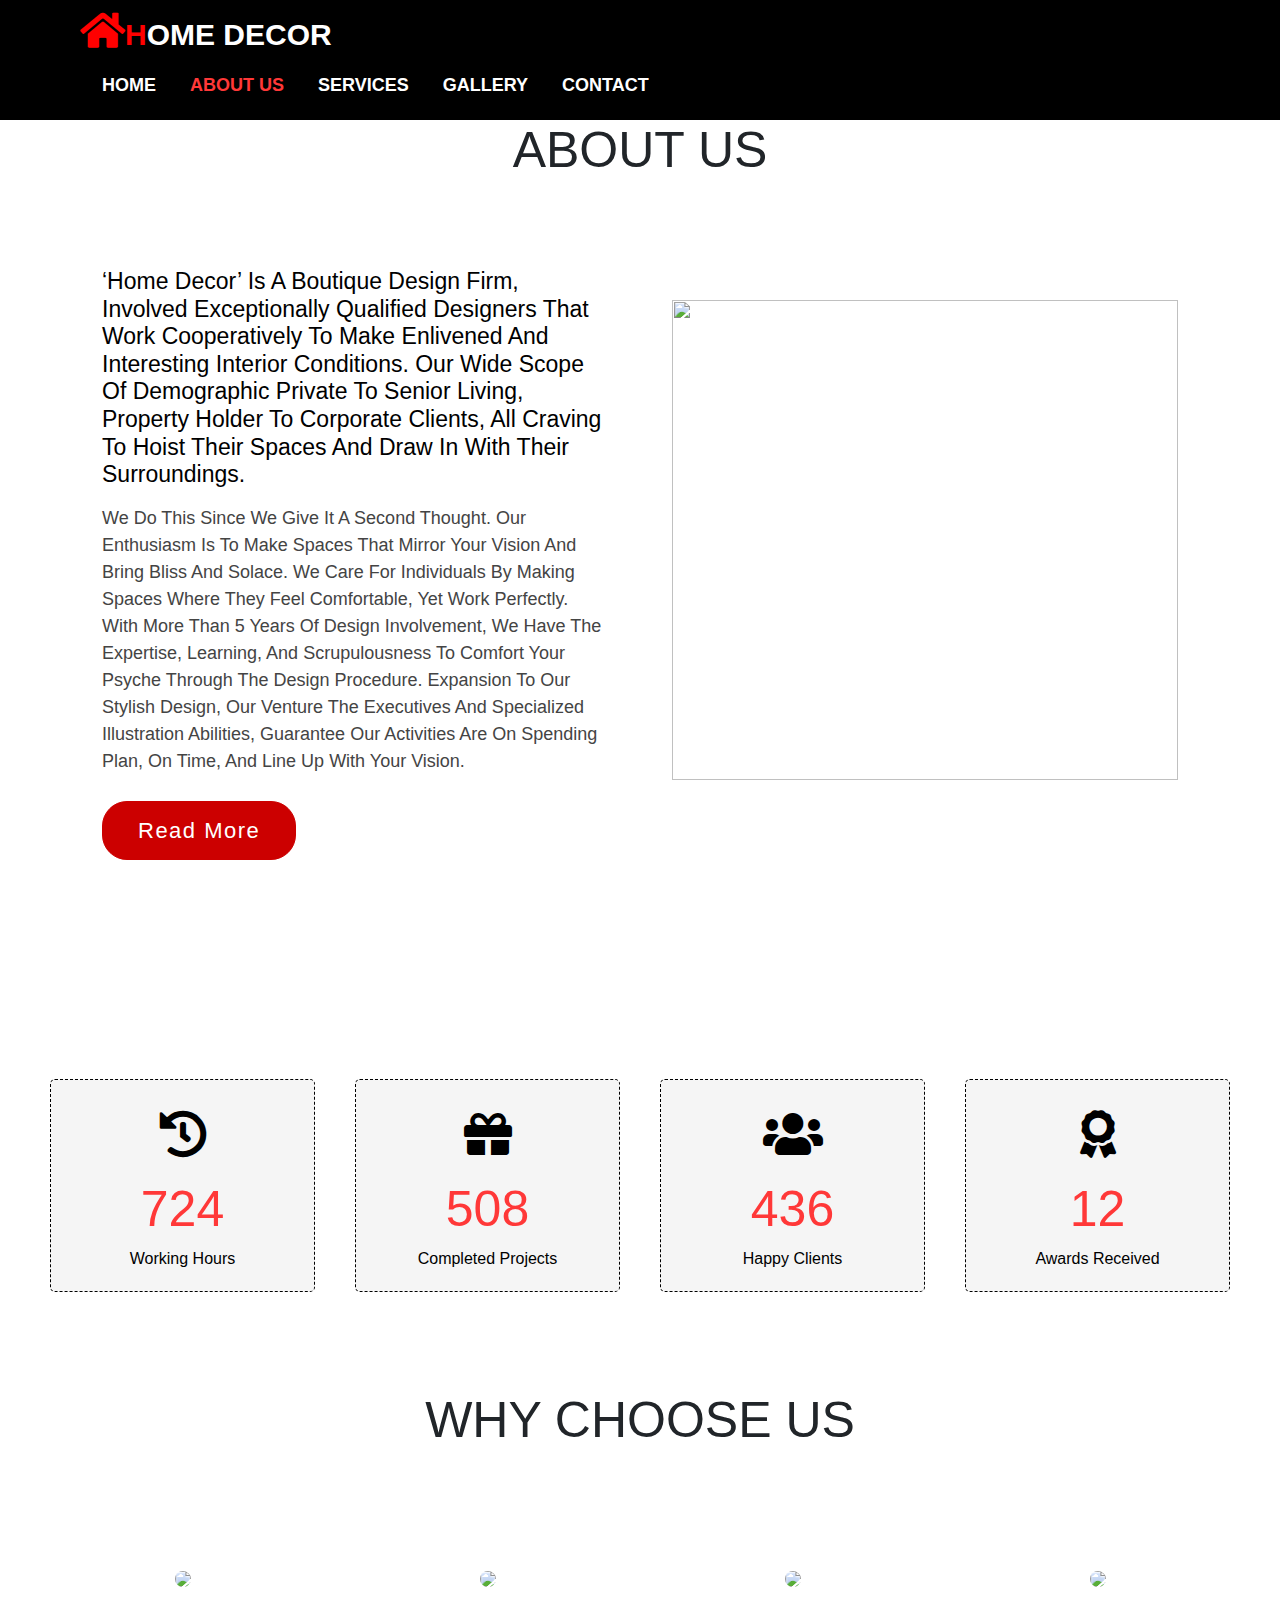
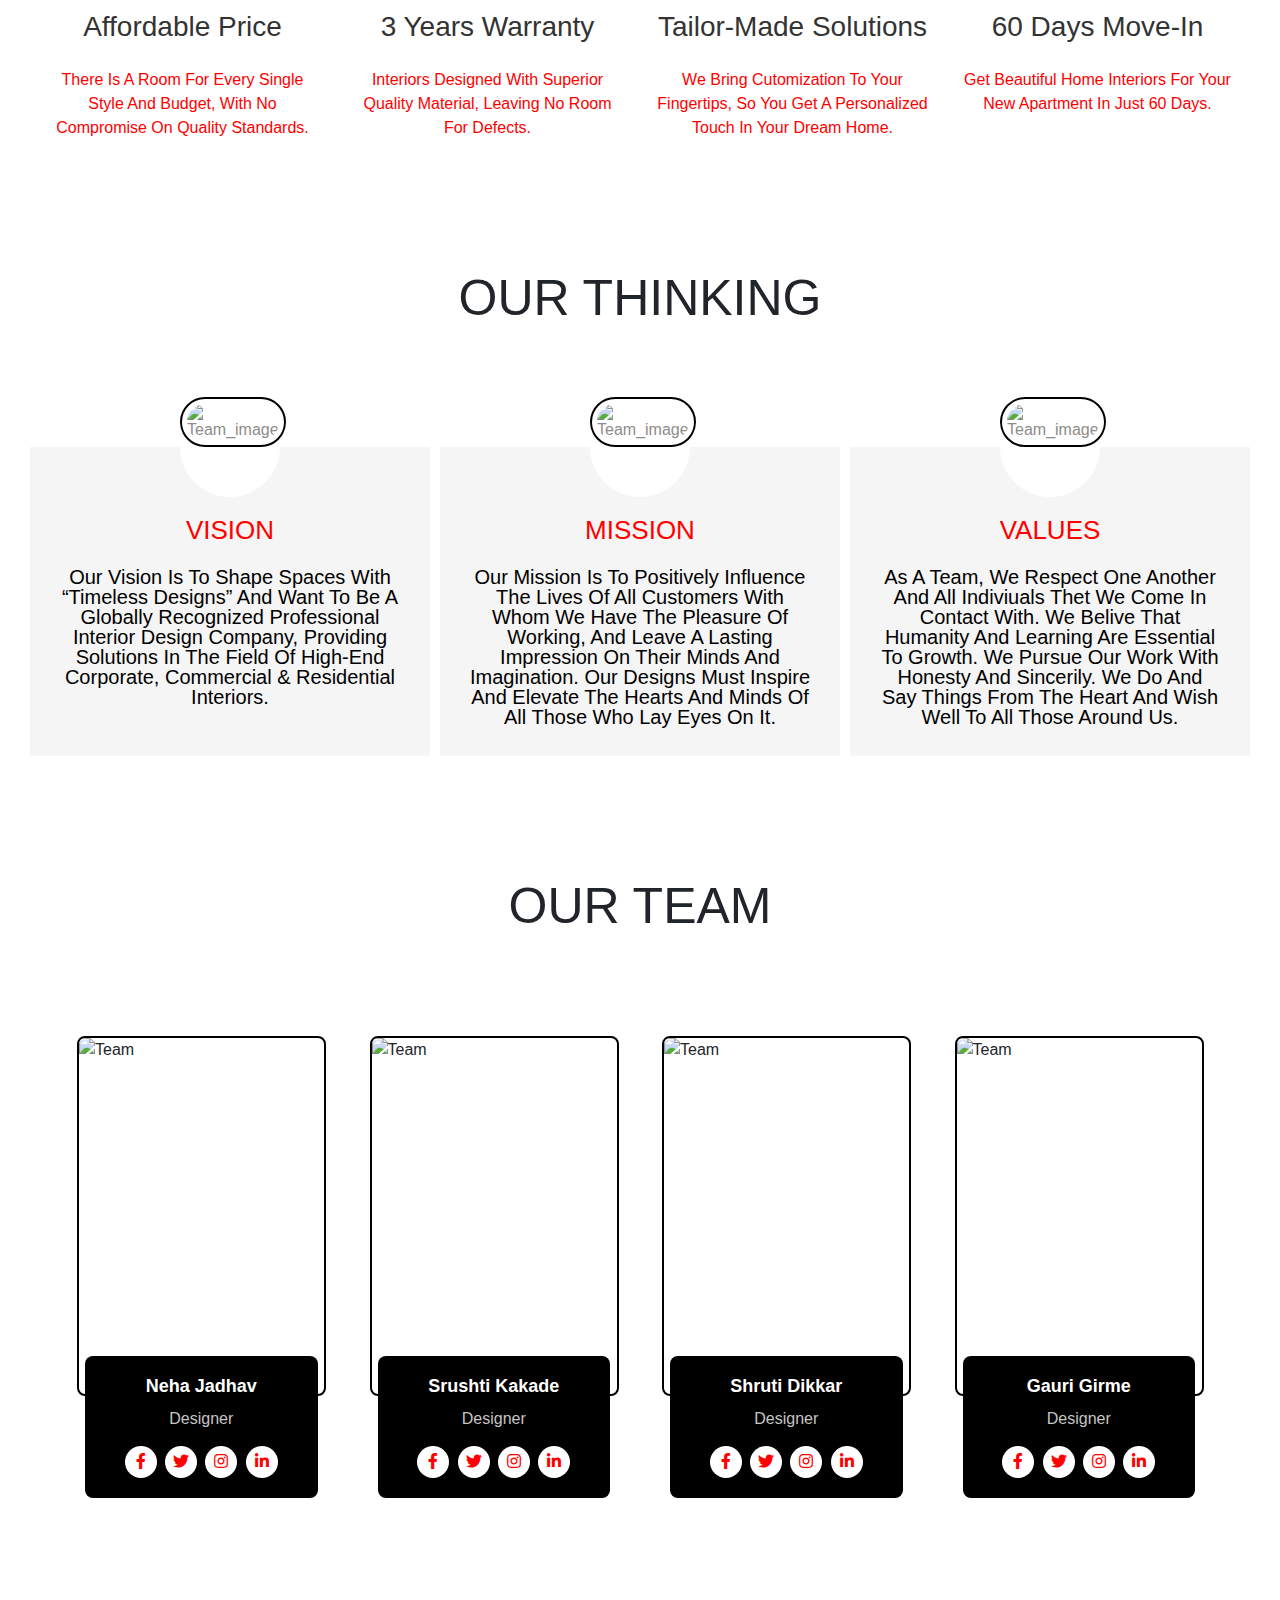
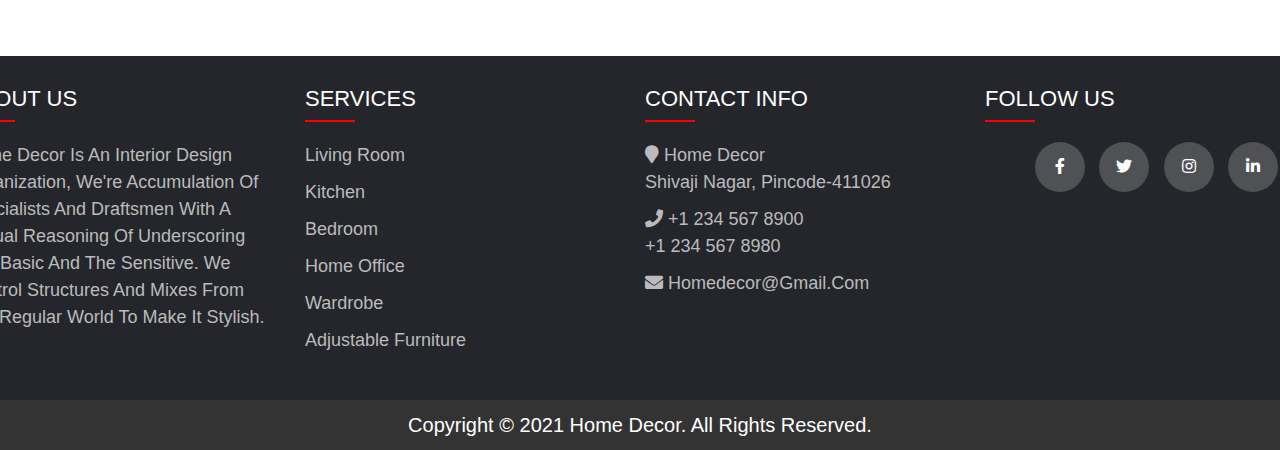
==== aboutus.html @ 8ca040f3 "changes made" ====
<!DOCTYPE html>
<html>
<head>
  <title>About Us  </title>
  <meta name="viewport" content="width=device-width, initial-scale=1">
  <link rel="stylesheet" href="https://cdnjs.cloudflare.com/ajax/libs/font-awesome/5.15.3/css/all.min.css"/>
    <link rel="stylesheet" href="https://cdnjs.cloudflare.com/ajax/libs/font-awesome/4.7.0/css/font-awesome.min.css">
  <link rel="stylesheet" href="https://cdnjs.cloudflare.com/ajax/libs/twitter-bootstrap/4.5.3/css/bootstrap.min.css">
  <link rel="stylesheet" href="https://cdnjs.cloudflare.com/ajax/libs/font-awesome/5.15.3/css/all.min.css"/>
  <script src="https://cdnjs.cloudflare.com/ajax/libs/jquery/3.5.1/jquery.min.js"></script>
  <script src="https://cdnjs.cloudflare.com/ajax/libs/waypoints/4.0.1/jquery.waypoints.min.js"></script>
  <script src="https://cdnjs.cloudflare.com/ajax/libs/Counter-Up/1.0.0/jquery.counterup.min.js"></script> 
   <link rel="stylesheet" type="text/css" href="CSS/aboutus.css">
</head>
<body>
<nav>
<div id="topnav" class="navbar">
  <h2 class="logo"><span style="color: red"><i class="fa fa-home" aria-hidden="true"></i>H</span>OME DECOR
  </h2>
  <div class="navbar-right menu">
    <a href="index.html">
      Home
    </a>
    <a href="aboutus.html"  class="active">
      About us
    </a>
    <a href="servicepage.html">
      Services
    </a>
    <a href="gallery.html">
      Gallery
    </a>
    <a href="contact.html">
      Contact
    </a>
  </div>
  <div class="navbar-right">
    <a href="javascript:void(0);" class="icon" onclick="showMenu()">
      <i class="fa fa-bars"></i>
    </a>
  </div>
</div>
</nav>
<section id="about" class="about container">

  <h1 class="heading1">ABOUT US</h1>
  
  <div class="row align-items-center">
  
    <div class="col-md-6 info">
      <h3>‘Home Decor’ is a boutique design firm, involved exceptionally qualified designers that work
         cooperatively to make enlivened and interesting interior conditions. Our wide scope of demographic
          private to senior living, property holder to corporate clients, all craving to hoist their spaces
           and draw in with their surroundings.</h3>
      <p>We do this since we give it a second thought. Our enthusiasm is to make spaces that
         mirror your vision and bring bliss and solace. We care for individuals by making spaces
          where they feel comfortable, yet work perfectly. With more than 5 years of design involvement,
           we have the expertise, learning, and scrupulousness to comfort your psyche through the design
            procedure. expansion to our stylish design, our venture the executives and specialized illustration
             abilities, guarantee our activities are on spending plan, on time, and line up with your vision.</p>
      <a href="" class="button">Read More</a>
  
    </div>
  
    <div class="col-md-6 image">
      <img src="images/aboutus.png" width="90%" alt="">
  </div>
  </div>
  </section>
  <div class="counter-up">
    <div class="content">
      <div class="box">
        <div class="icon"><i class="fas fa-history"></i></div>
        <div class="counter" data-count="724">724</div>
        <div class="text">Working Hours</div>
      </div>
      <div class="box">
        <div class="icon"><i class="fas fa-gift"></i></div>
        <div class="counter" data-count="508">508</div>
        <div class="text">Completed Projects</div>
      </div>
      <div class="box">
        <div class="icon"><i class="fas fa-users"></i></div>
        <div class="counter" data-count="436">436</div>
        <div class="text">Happy Clients</div>
      </div>
      <div class="box">
        <div class="icon"><i class="fas fa-award"></i></div>
        <div class="counter" data-count="12">12</div>
        <div class="text">Awards Received</div>
      </div>
    </div>
  </div>
  <section class="services" id="services">
    <h1 class="heading">WHY CHOOSE US</h1>
    <div class="box-container">

        <div class="box" data-aos="fade-up">
            
            <img src="images\payment.png">
            <h3>Affordable Price</h3>
            <p>There is a room for every single style and budget, with no compromise on quality standards.</p>
        </div>
        <div class="box" data-aos="fade-up">
           
            <img src="images\warranty.jpg">
            <h3>3 Years Warranty</h3>
            <p>Interiors designed with superior quality material, leaving no room for defects.</p>
        </div>
        <div class="box" data-aos="fade-up">
            
            <img src="images\quality.png">
            <h3>Tailor-Made Solutions</h3>
            <p>We bring cutomization to your fingertips, so you get a personalized touch in your dream home.</p>
        </div>
        <div class="box" data-aos="fade-up">
            
            <img src="images\movein.png">
            <h3>60 days Move-in</h3>
            <p>Get beautiful home interiors for your new apartment in just 60 days.</p>
        </div>
    </div>
    </section>
    <h1 class="heading">OUR THINKING</h1>
    <div class="wrapper">
      <div class="team">
        <div class="team_member">
          <div class="team_img">
            <img src="images/vision.jpg" alt="Team_image">
          </div>
          <h3>VISION</h3>
          <p>Our Vision is to shape spaces with “timeless designs” and want to 
            be a globally recognized professional interior design company, 
            providing solutions in the field of high-end corporate, commercial & 
            residential interiors.</p>
        </div>
        <div class="team_member">
          <div class="team_img">
            <img src="images/mission.jpg" alt="Team_image">
          </div>
          <h3>MISSION</h3>
          <p> Our mission is to positively influence the lives of all customers 
            with whom we have the pleasure of working, and leave a lasting
            impression on their minds and imagination. Our designs must 
            inspire and elevate the hearts and minds of all those who lay eyes on it.</p></div>
        <div class="team_member">
          <div class="team_img">
            <img src="images/values.jpg" alt="Team_image">
          </div>
          <h3>VALUES</h3>
          <p>As a team, we respect one another and all indiviuals thet we come in
            contact with. We belive that humanity and learning are essential to
            growth. We pursue our work with honesty and sincerily. We do and say things 
            from the heart and wish well to all those around us.</p>
        </div>
      </div>
    </div>	
    <section class="team-section">
      <h1 class="heading">OUR TEAM</h1>
      <div class="container">
            <div class="row">
              <div class="team-items">
                   <div class="item">
                       <img src="images/neha.jpeg" alt="team" />
                       <div class="inner">
                           <div class="info">
                                <h5>Neha Jadhav</h5>
                                <p>Designer</p>
                                <div class="social-links">
                                  <a href="#"><i class="fab fa-facebook-f"></i></a>
                                  <a href="#"><i class="fab fa-twitter"></i></a>
                                  <a href="#"><i class="fab fa-instagram"></i></a>
                                  <a href="#"><i class="fab fa-linkedin-in"></i></a>
                                </div>
                           </div>
                       </div>
                   </div>
                   <div class="item">
                       <img src="images/srushti3.jpeg" alt="team" />
                       <div class="inner">
                           <div class="info">
                                <h5>Srushti Kakade</h5>
                                <p>Designer</p>
                                <div class="social-links">
                                  <a href="#"><i class="fab fa-facebook-f"></i></a>
                                  <a href="#"><i class="fab fa-twitter"></i></a>
                                  <a href="#"><i class="fab fa-instagram"></i></a>
                                  <a href="#"><i class="fab fa-linkedin-in"></i></a>
                                </div>
                           </div>
                       </div>
                   </div>
                   <div class="item">
                       <img src="images/shruti.jpeg" alt="team" />
                       <div class="inner">
                           <div class="info">
                                <h5>Shruti Dikkar</h5>
                                <p>Designer</p>
                                <div class="social-links">
                                  <a href="#"><i class="fab fa-facebook-f"></i></a>
                                  <a href="#"><i class="fab fa-twitter"></i></a>
                                  <a href="#"><i class="fab fa-instagram"></i></a>
                                  <a href="#"><i class="fab fa-linkedin-in"></i></a>
                                </div>
                           </div>
                       </div>
                   </div>
                   <div class="item">
                       <img src="images/gauri.jpeg" alt="team" />
                       <div class="inner">
                           <div class="info">
                                <h5>Gauri Girme</h5>
                                <p>Designer</p>
                                <div class="social-links">
                                  <a href="#"><i class="fab fa-facebook-f"></i></a>
                                  <a href="#"><i class="fab fa-twitter"></i></a>
                                  <a href="#"><i class="fab fa-instagram"></i></a>
                                  <a href="#"><i class="fab fa-linkedin-in"></i></a>
                                </div>
                           </div>
                       </div>
                   </div>
              </div>
          </div>
      </div>
   </section>
 
    <footer class="footer">
    	<div class="container">
    		<div class="row">
    			<div class="footer-col">
    				<h4>ABOUT US</h4>
    				<ul>
    					<li><div class="tt">Home Decor is an interior design organization, we're accumulation of specialists and draftsmen with a mutual reasoning of underscoring the basic and the sensitive. We control structures and mixes from our regular world to make it stylish.</div></li>
    				</ul>
    			</div>
    			<div class="footer-col">
    				<h4 class="foot">SERVICES</h4>
    				<ul>
    					<li><a href="#">Living Room</a></li>
    					<li><a href="#">Kitchen</a></li>
    					<li><a href="#">Bedroom</a></li>
    					<li><a href="#">Home Office</a></li>
    					<li><a href="#">Wardrobe</a></li>
    					<li><a href="#">Adjustable Furniture</a></li>
    				</ul>
    			</div>
    			<div class="footer-col">
    				<h4 class="foot">CONTACT INFO</h4>
    				<ul>
    					<li><a href="#"><i class="fa fa-map-marker" aria-hidden="true"></i>  Home Decor<br>Shivaji Nagar, Pincode-411026</a></li>
    					<li><a href="#"><i class="fa fa-phone" aria-hidden="true"></i>  +1 234 567 8900<br>+1 234 567 8980</a></li>
    					<li><a href="#"><i class="fa fa-envelope" aria-hidden="true"></i>  homedecor@gmail.com</a></li>
    				</ul> 
    			</div>
    			<div class="footer-col">
    				<h4 class="foot">FOLLOW US</h4>
    				<div class="social-links">
    					<a href="#"><i class="fab fa-facebook-f"></i></a>
    					<a href="#"><i class="fab fa-twitter"></i></a>
    					<a href="#"><i class="fab fa-instagram"></i></a>
    					<a href="#"><i class="fab fa-linkedin-in"></i></a>
    				</div>
    			</div>
    		</div>
    	</div>
    </footer>
	<p class="copyright">Copyright © 2021 Home Decor. All Rights Reserved.</p>
  
<script>
function showMenu() {
	var topNav = document.getElementById('topnav');
	if (topNav.className === "navbar") {
		topNav.className += " show";
	} else {
		topNav.className = "navbar";
	}
}
  $(document).ready(function(){
    $('.counter').counterUp({
      delay: 10,
      time: 1200
    });
  });
  
</script>

</body>
</html>
---- CSS/aboutus.css ----
:root {
	--red: #ff3838;
	--white: #ffffff;
	--black: #000000;
}

@import url('https://fonts.googleapis.com/css2?family=Ubuntu:wght@400;500;700&display=swap');
*{
	margin:0; padding:0;
	box-sizing: border-box;
	transition:all .2s linear;
	text-transform: capitalize;
  }
    
body, html {
	font-family: 'Ubuntu', sans-serif;
	margin: 0;
	height: 100%;
}
.heading1
{
	font-size: 50px;
	text-align: center;
}
.heading
{
	font-size: 50px;
	text-align: center;
	padding: 50px;
}
nav{
	background-color:black;
}
.navbar {
	background-color:black;
	padding: 10px 10px;
	padding-right: 30px;
	padding-left: 80px;
	position: fixed;
	top: 0;
	left: 0;
	right: 0;
	margin: auto;
	max-width: 1566px;
	z-index: 99;
}

.navbar .menu a {
	float: left;
	color: var(--white);
	text-align: center;
	text-decoration: none;
	text-transform: uppercase;
	font-size: 18px;
	font-weight: bold;
	line-height: 25px;
	padding: 12px;
	margin-left: 10px;
}
.fa-home
{
	font-size: 40px;
}
.navbar .logo {
	color: white;
	font-size: 30px;
	font-weight: bold;
	text-transform: uppercase;
	margin-right: 450px;
}

.navbar-right a:hover {
	color: var(--red);
}

.navbar-right a.active {
	color: var(--red);
}

.navbar-right a {
	transition: color 0.5s ease;
}

.navbar-right {
	float: right;
}

.navbar .icon {
	font-size: 25px;
	display: none;
}


@media screen and (max-width: 600px) {
	.navbar {
		padding: 10px;
	}
	
	.navbar .menu {
		display: none;
	}
	.navbar .logo {
		margin-right: 20px;
	}
	
	.navbar .icon {
		color:white;
		display: block;
		position: absolute;
		top: 20px;
		right: 13px;
	}

	.navbar.show {
		background: var(--black);
	}

	.navbar.show .menu {
		display: block;
		width: 100%;
	}

	.navbar.show .menu a {
		width: 100%;
	}


}
.about{
	margin-top: 120px;
	min-height: 100vh;
	padding-bottom: 3rem;
  }
  
  .about .image{
	padding:2rem;
  }
  
  .about .image img{
	width: 100%;
	height:30rem;
	object-fit: cover;
  }
  
  .about .info{
	padding:2rem;
	margin-top: 3rem;
  }
  
  .about .info h3{
	color:black;
	font-size: 23px;
  }
  
  .about .info p{
	font-size: 18px;
	color:#444;
	margin:1rem 0;
  }
   .about .info .button
  {
	  font-size: 22px;
	  text-decoration: none;
	  display: inline-block;
	  padding: 12px 35px;
	  background-color: #cc0000;
	  border-radius: 25px;
	  color: #fff;
	  border:1px solid #cc0000;
	  letter-spacing: 1.5px;
	  margin-top:10px;
  }
  .about .info .button:hover
  {
	  background-color: #fff;
	  color: #cc0000;
	  transition: 0.2s ease;
	  text-decoration: none;
  }
  .counter-up{
	margin-top: -60px;
	min-height: 50vh;
	background-size: cover;
	background-attachment: fixed;
	padding: 0 50px;
	position: relative;
	display: flex;
	align-items: center;
  }
  .counter-up::before{
	position: absolute;
	content: "";
	top: 0;
	left: 0;
	height: 100%;
	width: 100%;
  }
  .counter-up .content{
	position: relative;
	display: flex;
	width: 100%;
	height: 100%;
	flex-wrap: wrap;
	align-items: center;
	justify-content: space-between;
  }
  .counter-up .content .box{
	background-color: whitesmoke;
	border: 1px dashed black;
	width: calc(25% - 30px);
	border-radius: 5px;
	display: flex;
	align-items: center;
	justify-content: space-evenly;
	flex-direction: column;
	padding: 20px;
  }
  .content .box .icon{
	font-size: 48px;
	color:black;
  }
  .content .box .counter{
	font-size: 50px;
	font-weight: 500;
	color: var(--red);
	font-family: sans-serif;
  }
  .content .box .text{
	font-weight: 400;
	color:black;
  }
  @media screen and (max-width: 1036px) {
	.counter-up{
	  padding: 50px 50px 0 50px;
	}
	.counter-up .content .box{
	  width: calc(50% - 30px);
	  margin-bottom: 50px;
	}
  }
  @media screen and (max-width: 580px) {
	.counter-up .content .box{
	  width: 100%;
	}
  }
  @media screen and (max-width: 500px) {
	.wrapper{
	  padding: 20px;
	}
	.counter-up{
	  padding: 30px 20px 0 20px;
	}
  }  
  .services{
	  margin-top: -100px;
	padding:30px;
  }
  
  .services .box-container{
	  margin-top: 50px;
	display: flex;
	flex-wrap: wrap;
   
  }
  
  .services .box-container .box{
	flex:  1 1 10rem;
	border-radius: .5rem;
	padding:1rem;
	text-align: center;
  }
  
  .services .box-container .box i{
	padding:1rem;
	font-size: 3rem;
	color:red;
  }
  .services .box-container .box img{
	  width: 100px;
	  border-radius: 20px;
  }
  .services .box-container .box h3{
	font-size: 1.5 rem;
	color:#333;
	margin-top: 20px;
	font-style: bold;
  }
  
  .services .box-container .box p{
	font-size: 1rem;
	color:red;
	padding:1rem 0;
  }
  
  .services .box-container .box:hover{
	box-shadow: 0 1rem 2rem rgba(0,0,0,.2);
  }
    .wrapper
	{
		margin-top: 5%;
	}
  .team{
	display: flex;
	justify-content: center;
	width: auto;
	text-align: center;
	flex-wrap: wrap;
  }
  
  .team .team_member{
	background: whitesmoke;
	margin: 5px;
	margin-bottom: 50px;
	width: 400px;
	padding: 8px;
	line-height: 20px;
	color: #8e8b8b;  
	position: relative;
  }
  
  .team .team_member h3{
	color:red;
	font-size: 26px;
	margin-top: 60px;
  }
  
  .team .team_member p{
	color:black;
	margin:21px ;
	font-size: 20px;
	text-transform: capitalize;
  }
  
  .team .team_member .team_img{
	position: absolute;
	top: -50px;
	left: 50%;
	transform: translateX(-50%);
	width: 100px;
	height: 100px;
	border-radius: 50%;
	background: #fff;
  }
  
  .team .team_member .team_img img{
	width: 100px;
	height: 100px;
	padding: 5px;
	border-radius: 50px;
	border: 2px solid black ;
  }
  
  .team-section{
	  margin-top: -50px;
	min-height: 100vh;
	padding:70px 15px 30px;
}

.team-section .container{
	max-width: 1170px;
	margin:auto;
}

.team-section .row{
	margin-top: 50px;
	display: flex;
	flex-wrap: wrap;
}
.team-section .team-items{
	
	flex-basis: 100%;
	max-width: 100%;
	display: flex;
	flex-wrap: wrap;
	justify-content: space-around;
}
.team-section .team-items .item{
 flex-basis: calc(25% - 30px);
 max-width: calc(25% - 30px);
 transition: all .5s ease;
 margin-bottom: 40px;
}
.team-section .team-items .item img{
	display: block;
	align-items: center;
	margin-left: 7px;
	width: 95%;
	height: 40vh;
	border-radius: 8px;
	border: 2px solid black;
}

.team-section .team-items .item .inner{
	position: relative;
	z-index: 11;
	padding:0 15px;
}
.team-section .team-items .item .inner .info{
	background-color:black;
	text-align: center;
	padding: 20px 15px;
	border-radius:8px;
	transition: all .5s ease;
	margin-top: -40px;
}
.team-section .team-items .item:hover  .info{
    transform: translateY(-20px);
}
.team-section .team-items .item:hover{
 transform: translateY(-10px);	
}
.team-section .team-items .item .inner .info h5{
	margin:0;
	font-size: 18px;
	font-weight: 600;
	color:#ffffff;
}
.team-section .team-items .item .inner .info p{
	font-size: 16px;
	font-weight: 400;
	color:#c5c5c5;
	margin:10px 0 0;
}

.team-section .team-items .item .inner .info .social-links{
	padding-top: 15px;
}

.team-section .team-items .item .inner .info .social-links a{
	display: inline-block;
	height: 32px;
	width: 32px;
	background-color:white;
	color:red;
	border-radius: 50%;
	margin:0 2px;
	text-align: center;
	line-height: 32px;
	font-size:16px;
	transition: all .5s ease;
}

.team-section .team-items .item .inner .info .social-links a:hover{
	box-shadow: 0 0 10px #000;
	color: white;
	background-color: red;
}

/*responsive*/
@media(max-width: 991px){
	.team-section .team-items .item{
      flex-basis: calc(50% - 30px);
       max-width: calc(50% - 30px);

   }
}
@media(max-width: 767px){
	.team-section .team-items .item{
      flex-basis: calc(100%);
       max-width: calc(100%);

   }
}


  .footer.container {
	max-width: 1570px;
	margin: auto;
}
.footer .row {
	display: flex;
	flex-wrap: wrap;
	margin-left: -100px;
	margin-right: -150px;
}
.footer ul {
	list-style: none;
}
.footer {
	background-color: #24262b;
	padding: 20px 0;
}
.footer-col {
	width: 25%;
	padding: 10px 30px;
}
.footer-col h4{
	font-size: 22px;
	color: #ffffff;
	text-transform: capitalize;
	margin-bottom: 30px;
	font-weight: 500;
	position: relative;
	margin-left: -50px;
}
.footer-col h4::before {
	content: '';
	position: absolute;
	left: 0;
	bottom: -10px;
	background-color:red;
	height: 2px;
	box-sizing: border-box;	
	width: 50px;
}
.footer-col ul li:not(:last-child) {
	margin-bottom: 10px;
}
.footer-col ul li a {
	font-size: 18px;
	text-transform: capitalize;
	color: #ffffff;
	text-decoration: none;
	font-weight: 300;
	color: #bbbbbb;
	display: block;
	margin-left: -50px;
	transition: all 0.3s ease;
}
.footer-col ul li a:hover {
	color: #ffffff;
	padding-left: 8px;
}
.footer-col .social-links a{
	display: inline-block;
	height: 50px;
	width: 50px;
	background-color: rgba(255,255,255,0.2);
	margin: 0 10px 10px 0;
	text-align: center;
	line-height: 50px;
	border-radius: 50%;
	color: #ffffff;
	transition: all 0.5s ease;
}
.footer-col .social-links a:hover {
	color:white;	
	background-color: red;
}
/*responsive*/
@media(max-width: 767px){
	.footer .row {
		display: flex;
		flex-wrap: wrap;
		margin-left:0px;
		margin-right:0px;
	}
	.footer-col ul li a {
		margin-left: -20px;
	}
	.footer-col h4{
		margin-left: -20px;
	}
			
	.footer-col {
    width: 50%;
    margin-bottom: 30px;
}
.footer-col ul li .tt {
	margin-left: -20px;
}
}
@media(max-width: 574px){
	.footer-col {
    width: 100%;
}
}
.copyright {
	text-align:center;
  	font-size:20px;
	  padding: 10px;
	  background:rgba(0,0,0,0.8);
 	 color:white;
 	 margin-top:0px;
}
.tt {
	color: #bbbbbb;
	margin-left: -51px;
	font-size: 18px;
	margin-right: 30px;
}
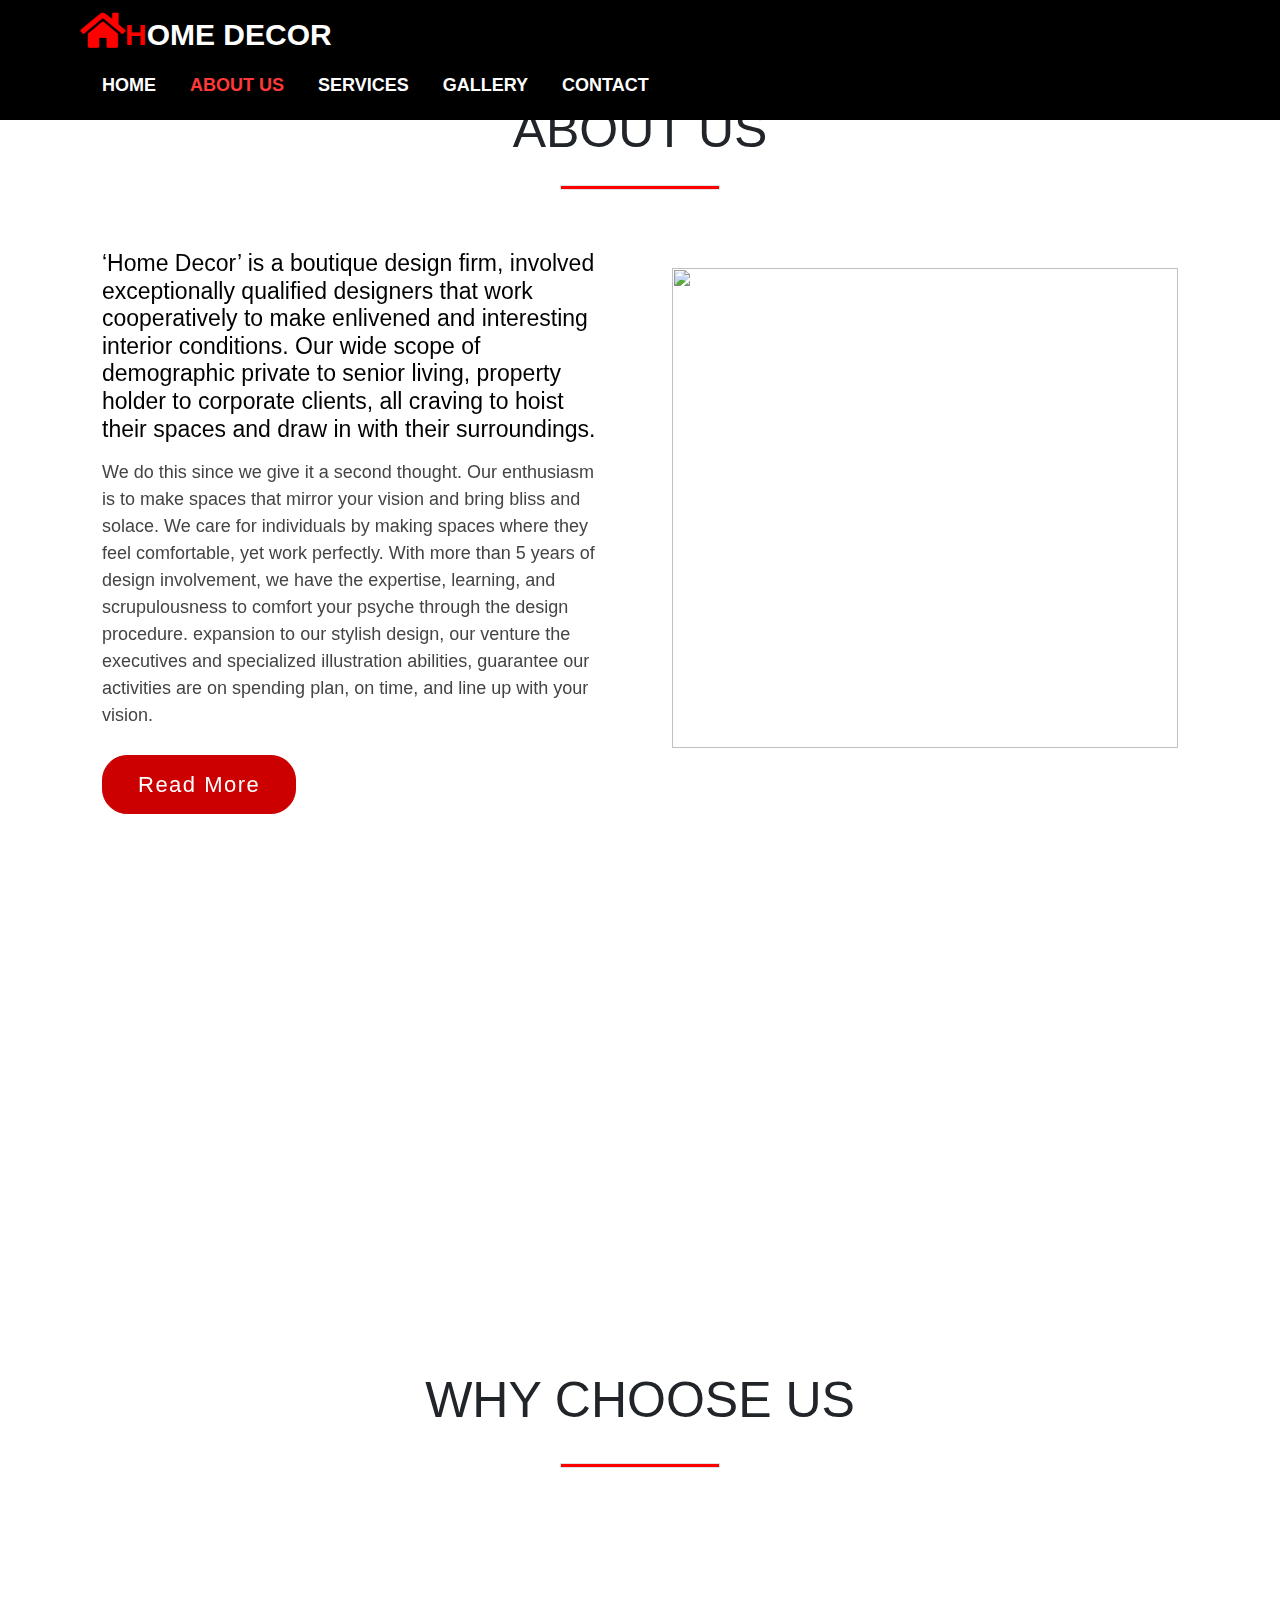
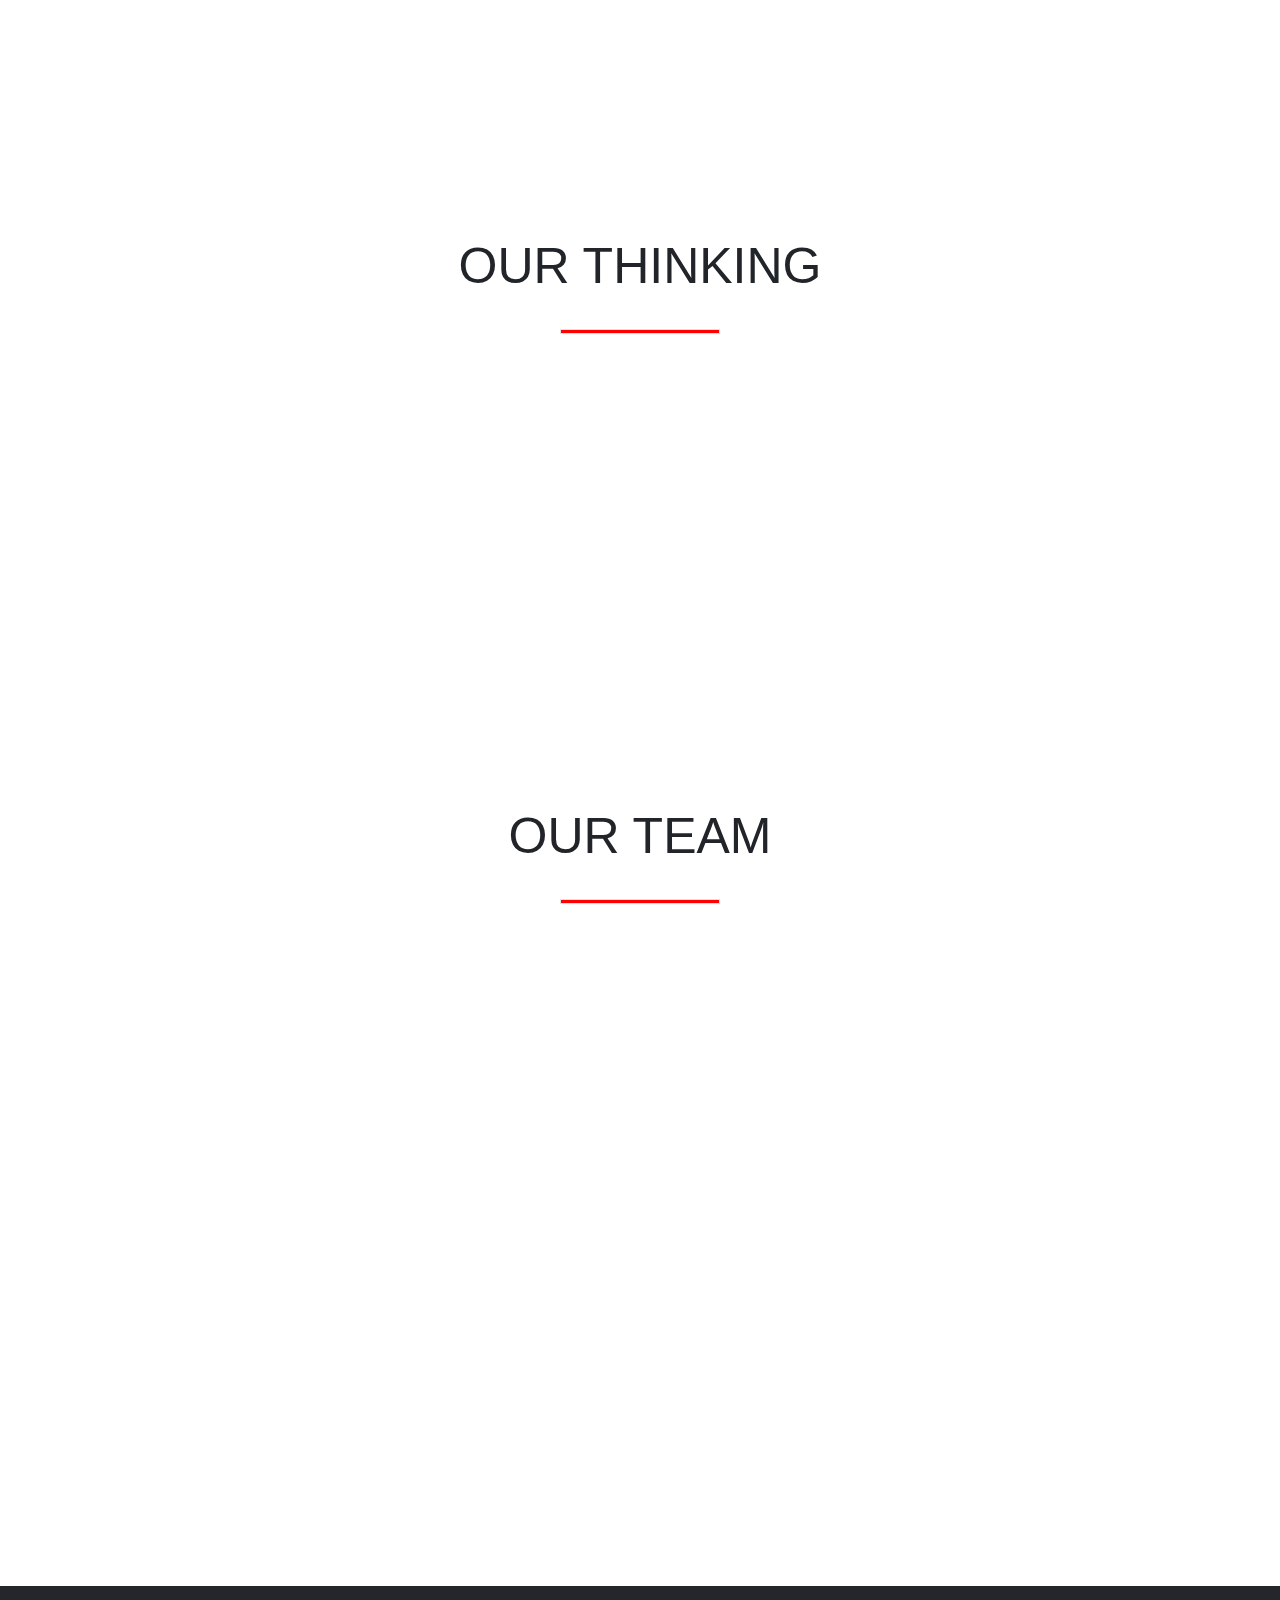
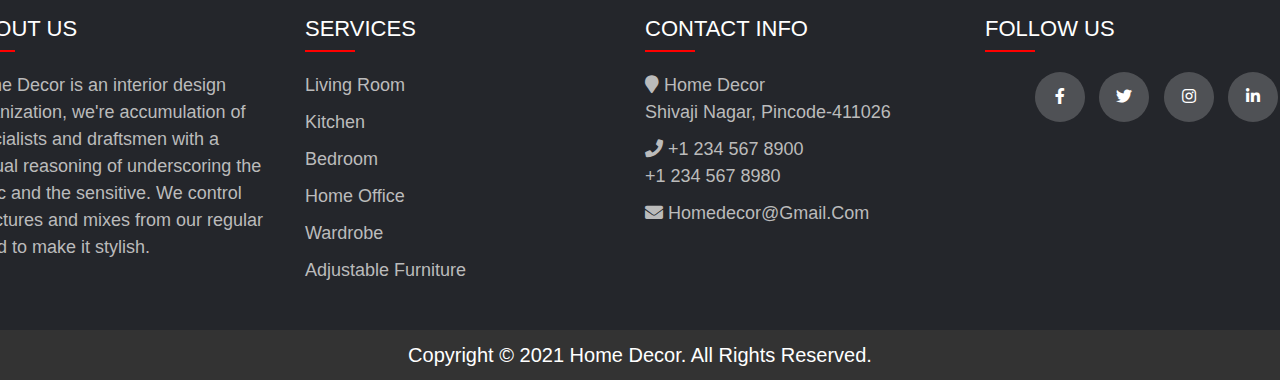
==== commit e873fc12: "homepage modified" ====
--- a/aboutus.html
+++ b/aboutus.html
@@ -9,8 +9,9 @@
   <link rel="stylesheet" href="https://cdnjs.cloudflare.com/ajax/libs/font-awesome/5.15.3/css/all.min.css"/>
   <script src="https://cdnjs.cloudflare.com/ajax/libs/jquery/3.5.1/jquery.min.js"></script>
   <script src="https://cdnjs.cloudflare.com/ajax/libs/waypoints/4.0.1/jquery.waypoints.min.js"></script>
-  <script src="https://cdnjs.cloudflare.com/ajax/libs/Counter-Up/1.0.0/jquery.counterup.min.js"></script> 
-   <link rel="stylesheet" type="text/css" href="CSS/aboutus.css">
+  <script src="https://cdnjs.cloudflare.com/ajax/libs/Counter-Up/1.0.0/jquery.counterup.min.js"></script>
+  <link rel="stylesheet" href="https://unpkg.com/aos@next/dist/aos.css"/>
+  <link rel="stylesheet" type="text/css" href="CSS/aboutus.css">
 </head>
 <body>
 <nav>
@@ -44,8 +45,8 @@
 <section id="about" class="about container">
 
   <h1 class="heading1">ABOUT US</h1>
-  
-  <div class="row align-items-center">
+  <div class="border"></div>
+  <div class="row align-items-center" data-aos="zoom-in-up">
   
     <div class="col-md-6 info">
       <h3>‘Home Decor’ is a boutique design firm, involved exceptionally qualified designers that work
@@ -63,28 +64,28 @@
     </div>
   
     <div class="col-md-6 image">
-      <img src="images/aboutus.png" width="90%" alt="">
+      <img src="C:\Users\kalyani\Downloads\about2.png" width="90%" alt="">
   </div>
   </div>
   </section>
   <div class="counter-up">
     <div class="content">
-      <div class="box">
+      <div class="box" data-aos="fade-up-right">
         <div class="icon"><i class="fas fa-history"></i></div>
         <div class="counter" data-count="724">724</div>
         <div class="text">Working Hours</div>
       </div>
-      <div class="box">
+      <div class="box" data-aos="fade-up-right">
         <div class="icon"><i class="fas fa-gift"></i></div>
         <div class="counter" data-count="508">508</div>
         <div class="text">Completed Projects</div>
       </div>
-      <div class="box">
+      <div class="box" data-aos="fade-up-left">
         <div class="icon"><i class="fas fa-users"></i></div>
         <div class="counter" data-count="436">436</div>
         <div class="text">Happy Clients</div>
       </div>
-      <div class="box">
+      <div class="box" data-aos="fade-up-left">
         <div class="icon"><i class="fas fa-award"></i></div>
         <div class="counter" data-count="12">12</div>
         <div class="text">Awards Received</div>
@@ -93,6 +94,7 @@
   </div>
   <section class="services" id="services">
     <h1 class="heading">WHY CHOOSE US</h1>
+    <div class="border"></div>
     <div class="box-container">
 
         <div class="box" data-aos="fade-up">
@@ -122,45 +124,103 @@
     </div>
     </section>
     <h1 class="heading">OUR THINKING</h1>
-    <div class="wrapper">
-      <div class="team">
-        <div class="team_member">
-          <div class="team_img">
-            <img src="images/vision.jpg" alt="Team_image">
+    <div class="border"></div>
+    <section class="team-area">
+      <div class="container">
+        <div class="row">
+          <div class="col-xs-12 col-sm-6 col-md-4"  data-aos="fade-in">
+            <div class="team-single">
+              <div class="content-area">
+                <div class="side-one">
+                  <div class="card">
+                    <div class="card-body text-center">
+                      <div class="img-area">
+                        <img src="images/vision.png" alt="">
+                      </div>
+                      <h4>VISION</h4>													
+                    </div>
+                  </div>
+                </div>
+                <div class="side-two">
+                  <div class="card">
+                    <div class="card-body text-center mt-4">
+                      <h4>VISION</h4>
+                      <p>Our Vision is to shape spaces with “timeless designs” and want to 
+                        be a globally recognized professional interior design company, 
+                        providing solutions in the field of high-end corporate, commercial & 
+                        residential interiors. </p>
+                    </div>
+                  </div>
+                </div>
+              </div>
+            </div>					
           </div>
-          <h3>VISION</h3>
-          <p>Our Vision is to shape spaces with “timeless designs” and want to 
-            be a globally recognized professional interior design company, 
-            providing solutions in the field of high-end corporate, commercial & 
-            residential interiors.</p>
-        </div>
-        <div class="team_member">
-          <div class="team_img">
-            <img src="images/mission.jpg" alt="Team_image">
+          <div class="col-xs-12 col-sm-6 col-md-4"  data-aos="fade-in">
+            <div class="team-single">
+              <div class="content-area">
+                <div class="side-one">
+                  <div class="card">
+                    <div class="card-body text-center">
+                      <div class="img-area">
+                        <img src="images/mission.jpg" alt="">
+                      </div>	
+                      <h4>MISSION</h4>		
+                    </div>
+                  </div>
+                </div>
+                <div class="side-two">
+                  <div class="card">
+                    <div class="card-body text-center mt-4">
+                      <h4>MISSION</h4>
+                      <p>Our mission is to positively influence the lives of all customers 
+                        with whom we have the pleasure of working, and leave a lasting
+                        impression on their minds and imagination. Our designs must 
+                        inspire and elevate the hearts and minds of all those who lay eyes on it. </p>
+                    </div>
+                  </div>
+                </div>
+              </div>
+            </div>					
           </div>
-          <h3>MISSION</h3>
-          <p> Our mission is to positively influence the lives of all customers 
-            with whom we have the pleasure of working, and leave a lasting
-            impression on their minds and imagination. Our designs must 
-            inspire and elevate the hearts and minds of all those who lay eyes on it.</p></div>
-        <div class="team_member">
-          <div class="team_img">
-            <img src="images/values.jpg" alt="Team_image">
+          <div class="col-xs-12 col-sm-6 col-md-4"  data-aos="fade-in">
+            <div class="team-single">
+              <div class="content-area">
+                <div class="side-one">
+                  <div class="card">
+                    <div class="card-body text-center">
+                      <div class="img-area">
+                        <img src="images/values.jpg" alt="">
+                      </div>
+                      <h4>VALUES</h4>													
+                    </div>
+                  </div>
+                </div>
+                <div class="side-two">
+                  <div class="card">
+                    <div class="card-body text-center mt-4">
+                      <h4>VALUES</h4>
+                      <p>As a team, we respect one another and all indiviuals thet we come in
+                        contact with. We belive that humanity and learning are essential to
+                        growth. We pursue our work with honesty and sincerily. We do and say things 
+                        from the heart and wish well to all those around us.
+                        </p>
+                    </div>
+                  </div>
+                </div>
+              </div>
+            </div>					
           </div>
-          <h3>VALUES</h3>
-          <p>As a team, we respect one another and all indiviuals thet we come in
-            contact with. We belive that humanity and learning are essential to
-            growth. We pursue our work with honesty and sincerily. We do and say things 
-            from the heart and wish well to all those around us.</p>
-        </div>
-      </div>
-    </div>	
+        </div>
+      </div>
+    </section>
+
     <section class="team-section">
       <h1 class="heading">OUR TEAM</h1>
+      <div class="border"></div>
       <div class="container">
             <div class="row">
               <div class="team-items">
-                   <div class="item">
+                   <div class="item"  data-aos="flip-left">
                        <img src="images/neha.jpeg" alt="team" />
                        <div class="inner">
                            <div class="info">
@@ -175,7 +235,7 @@
                            </div>
                        </div>
                    </div>
-                   <div class="item">
+                   <div class="item"  data-aos="flip-left">
                        <img src="images/srushti3.jpeg" alt="team" />
                        <div class="inner">
                            <div class="info">
@@ -190,7 +250,7 @@
                            </div>
                        </div>
                    </div>
-                   <div class="item">
+                   <div class="item"  data-aos="flip-left">
                        <img src="images/shruti.jpeg" alt="team" />
                        <div class="inner">
                            <div class="info">
@@ -205,7 +265,7 @@
                            </div>
                        </div>
                    </div>
-                   <div class="item">
+                   <div class="item"  data-aos="flip-left">
                        <img src="images/gauri.jpeg" alt="team" />
                        <div class="inner">
                            <div class="info">
@@ -266,8 +326,8 @@
     	</div>
     </footer>
 	<p class="copyright">Copyright © 2021 Home Decor. All Rights Reserved.</p>
-  
-<script>
+  <script src="https://unpkg.com/aos@next/dist/aos.js"></script>
+  <script>
 function showMenu() {
 	var topNav = document.getElementById('topnav');
 	if (topNav.className === "navbar") {
@@ -282,7 +342,10 @@
       time: 1200
     });
   });
-  
+  AOS.init({
+      offset:300,
+      duration:1000
+    });
 </script>
 
 </body>
--- a/CSS/aboutus.css
+++ b/CSS/aboutus.css
@@ -9,17 +9,17 @@
 	margin:0; padding:0;
 	box-sizing: border-box;
 	transition:all .2s linear;
-	text-transform: capitalize;
   }
     
 body, html {
-	font-family: 'Ubuntu', sans-serif;
+	font-family: sans-serif;
 	margin: 0;
 	height: 100%;
 }
 .heading1
 {
 	font-size: 50px;
+	margin-bottom: 50px;
 	text-align: center;
 }
 .heading
@@ -28,6 +28,13 @@
 	text-align: center;
 	padding: 50px;
 }
+.border{
+	width: 160px;
+	height: 5px;
+	background:red;
+	margin:-25px auto;
+	margin-bottom:20px;
+  }
 nav{
 	background-color:black;
 }
@@ -127,11 +134,14 @@
 
 }
 .about{
-	margin-top: 120px;
+	margin-top: 100px;
 	min-height: 100vh;
 	padding-bottom: 3rem;
   }
-  
+  .about .row
+  {
+	  margin-top: -40px;
+  }
   .about .image{
 	padding:2rem;
   }
@@ -295,67 +305,79 @@
   .services .box-container .box:hover{
 	box-shadow: 0 1rem 2rem rgba(0,0,0,.2);
   }
-    .wrapper
-	{
-		margin-top: 5%;
-	}
-  .team{
-	display: flex;
-	justify-content: center;
-	width: auto;
-	text-align: center;
-	flex-wrap: wrap;
-  }
-  
-  .team .team_member{
-	background: whitesmoke;
-	margin: 5px;
-	margin-bottom: 50px;
-	width: 400px;
-	padding: 8px;
-	line-height: 20px;
-	color: #8e8b8b;  
+
+  .team-area {
+	padding: 20px 0;
+}
+.team-area .card {
+	border: none;
+	background:gainsboro;
+}
+.team-area img{
+	width: 100%;
+}
+.team-area .img-area {
+	width: 150px;
+	height: 150px;
+	display: inline-block;
+	overflow: hidden;
+	border-radius: 50%;
+	margin-bottom: 30px;
+}
+.team-single:hover .side-two {
+	transform: rotateY(0deg);
+	border-radius: 5px;
+}
+.team-single:hover .side-one {
+	transform: rotateY(180deg);
+}
+.team-area .content-area {
+	transform: perspective(1000px);
+	transition: 1s;
+	transform-style: preserve-3d;
 	position: relative;
-  }
-  
-  .team .team_member h3{
-	color:red;
-	font-size: 26px;
-	margin-top: 60px;
-  }
-  
-  .team .team_member p{
+}
+.team-area .side-one {
+	position: relative;
+	transform: rotateY(0deg);
+	z-index: 2;
+	margin-bottom: 30px;
+}
+.team-area .side-two {
+	position: absolute;
+	top: 0;
+	left: 0;
+	background: #fff;
+	transform: rotateY(-180deg);
+}
+.team-area .side-one,
+.team-area .side-two {
+	backface-visibility: hidden;
+	transition: 1s;
+	transform-style: preserve-3d;
+}
+.team-area .side-one .card,
+.team-area .side-two .card {
+	min-height: 312px;	
+}
+.team-area h4 {
 	color:black;
-	margin:21px ;
-	font-size: 20px;
-	text-transform: capitalize;
-  }
-  
-  .team .team_member .team_img{
-	position: absolute;
-	top: -50px;
-	left: 50%;
-	transform: translateX(-50%);
-	width: 100px;
-	height: 100px;
-	border-radius: 50%;
-	background: #fff;
-  }
-  
-  .team .team_member .team_img img{
-	width: 100px;
-	height: 100px;
-	padding: 5px;
-	border-radius: 50px;
-	border: 2px solid black ;
-  }
-  
+	font-family: bignoodletitling;
+	letter-spacing: 5px;
+	font-size: 25px;
+}
+.team-area p {
+	color: red;
+	margin-top: 10px;
+	font-size: 18px;
+	font-family: merienda;
+}
+
   .team-section{
-	  margin-top: -50px;
-	min-height: 100vh;
-	padding:70px 15px 30px;
-}
-
+	margin-top: -50px;
+  min-height: 100vh;
+  padding:70px 15px 30px;
+}  
 .team-section .container{
 	max-width: 1170px;
 	margin:auto;
@@ -396,7 +418,7 @@
 	padding:0 15px;
 }
 .team-section .team-items .item .inner .info{
-	background-color:black;
+	background-color:white;
 	text-align: center;
 	padding: 20px 15px;
 	border-radius:8px;
@@ -411,14 +433,14 @@
 }
 .team-section .team-items .item .inner .info h5{
 	margin:0;
-	font-size: 18px;
-	font-weight: 600;
-	color:#ffffff;
+	font-size: 22px;
+	font-weight: bold;
+	color:black;
 }
 .team-section .team-items .item .inner .info p{
 	font-size: 16px;
 	font-weight: 400;
-	color:#c5c5c5;
+	color:black;
 	margin:10px 0 0;
 }
 
@@ -428,14 +450,14 @@
 
 .team-section .team-items .item .inner .info .social-links a{
 	display: inline-block;
-	height: 32px;
-	width: 32px;
-	background-color:white;
-	color:red;
+	height: 35px;
+	width: 35px;
+	background-color:black;
+	color:white;
 	border-radius: 50%;
 	margin:0 2px;
 	text-align: center;
-	line-height: 32px;
+	line-height: 35px;
 	font-size:16px;
 	transition: all .5s ease;
 }
@@ -461,9 +483,7 @@
 
    }
 }
-
-
-  .footer.container {
+.footer.container {
 	max-width: 1570px;
 	margin: auto;
 }
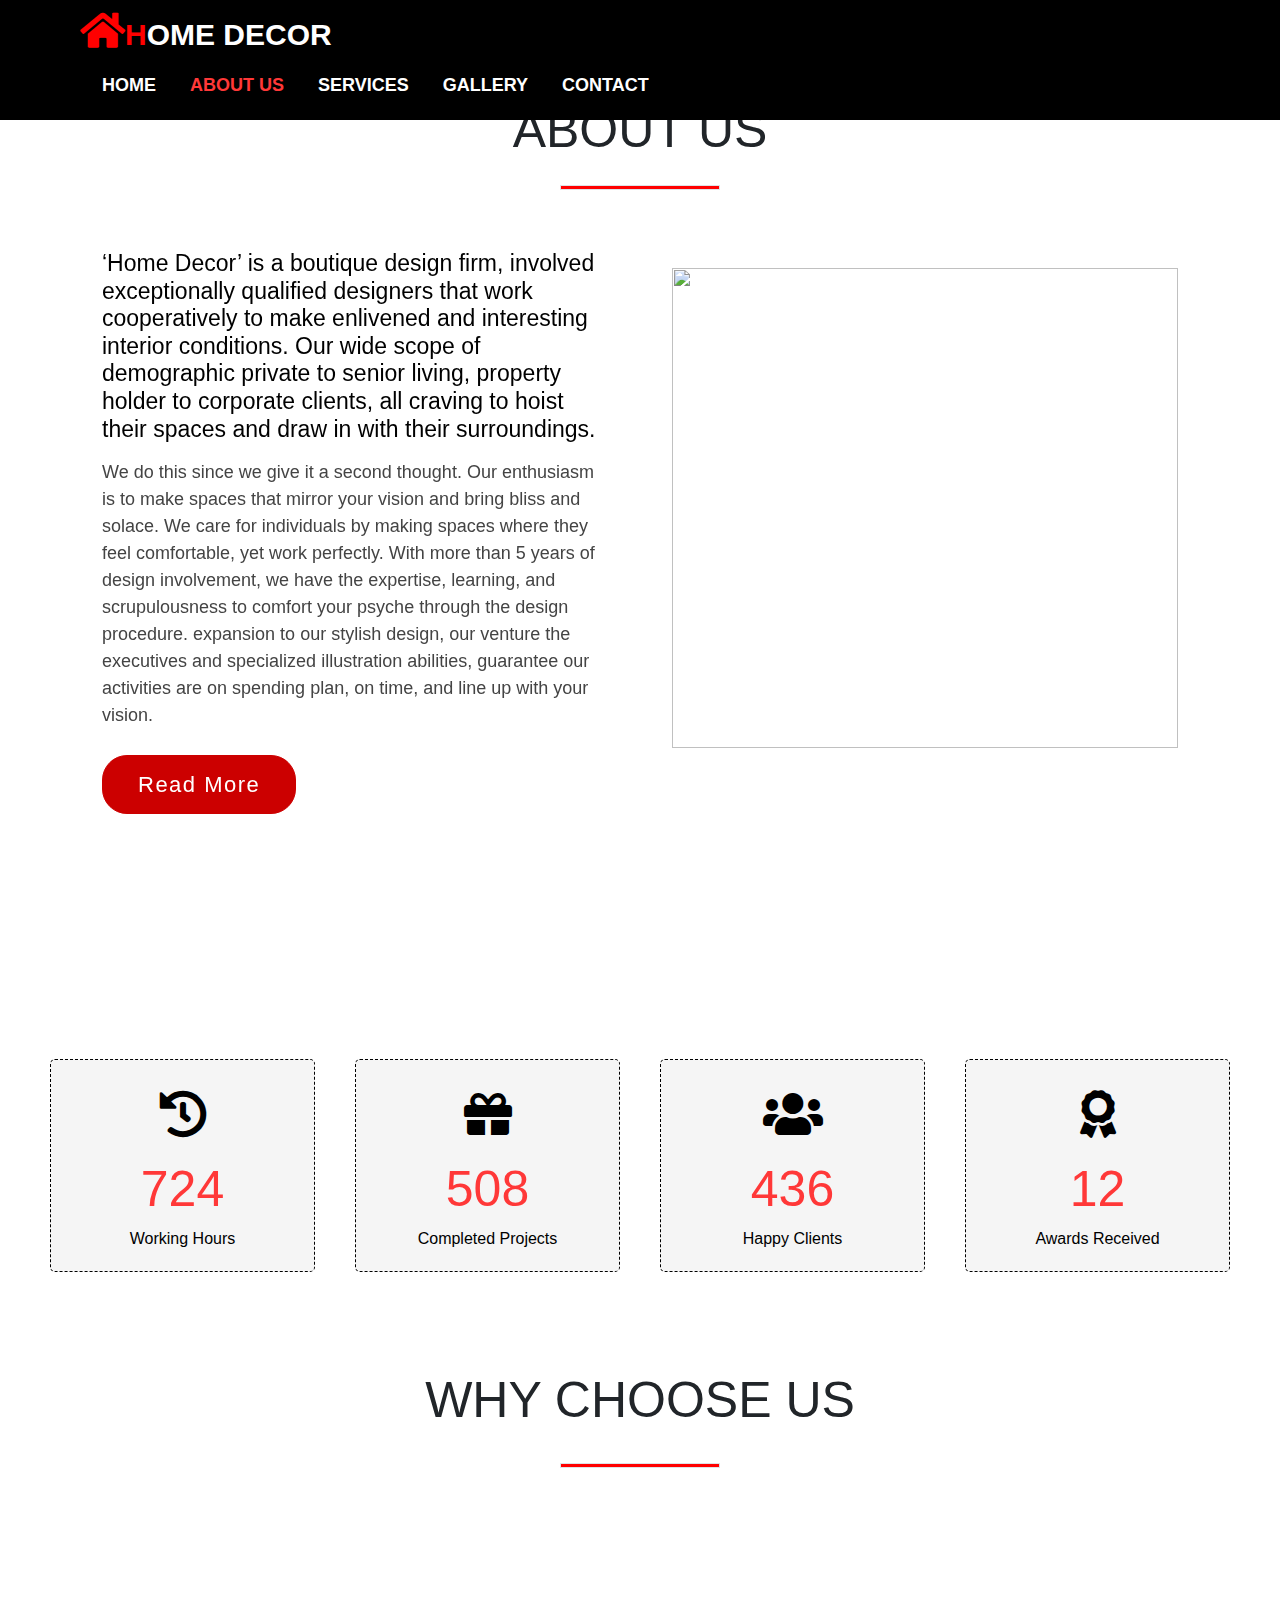
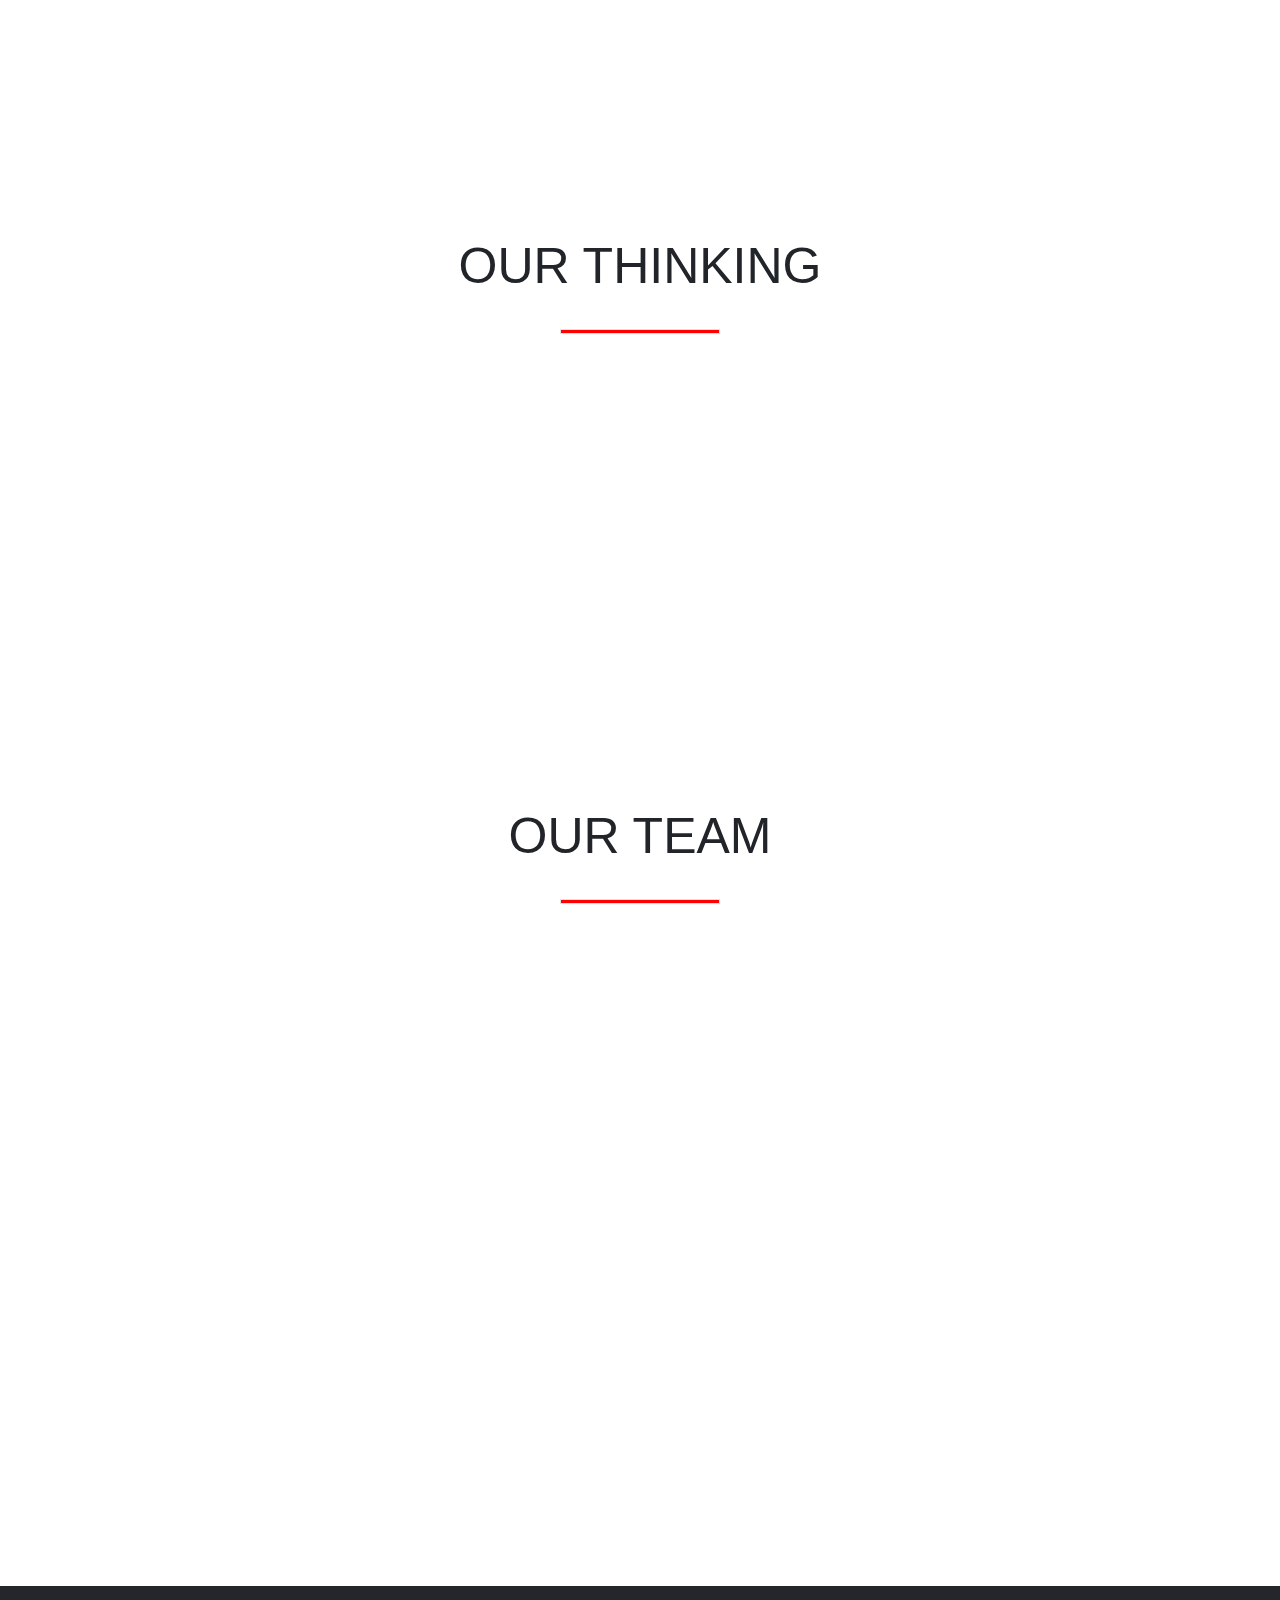
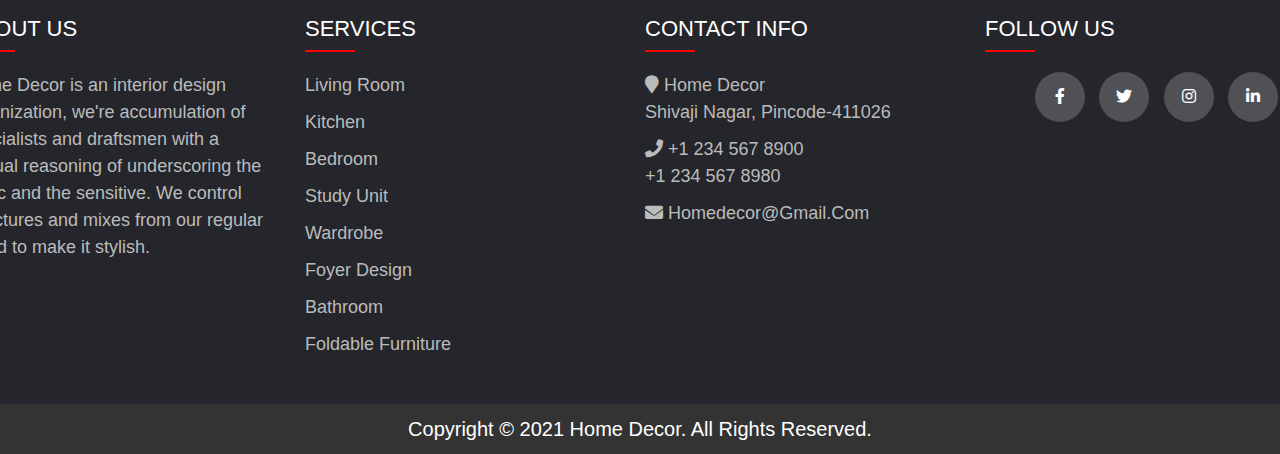
==== commit 3392a548: "changes made" ====
--- a/aboutus.html
+++ b/aboutus.html
@@ -2,6 +2,7 @@
 <html>
 <head>
   <title>About Us  </title>
+  <link rel="shortcut icon" type="image/png" href="images/homedecor.jpg">
   <meta name="viewport" content="width=device-width, initial-scale=1">
   <link rel="stylesheet" href="https://cdnjs.cloudflare.com/ajax/libs/font-awesome/5.15.3/css/all.min.css"/>
     <link rel="stylesheet" href="https://cdnjs.cloudflare.com/ajax/libs/font-awesome/4.7.0/css/font-awesome.min.css">
@@ -12,7 +13,7 @@
   <script src="https://cdnjs.cloudflare.com/ajax/libs/Counter-Up/1.0.0/jquery.counterup.min.js"></script>
   <link rel="stylesheet" href="https://unpkg.com/aos@next/dist/aos.css"/>
   <link rel="stylesheet" type="text/css" href="CSS/aboutus.css">
-</head>
+  </head>
 <body>
 <nav>
 <div id="topnav" class="navbar">
@@ -64,28 +65,28 @@
     </div>
   
     <div class="col-md-6 image">
-      <img src="C:\Users\kalyani\Downloads\about2.png" width="90%" alt="">
+      <img src="images/about2.png" width="90%" alt="">
   </div>
   </div>
   </section>
   <div class="counter-up">
     <div class="content">
-      <div class="box" data-aos="fade-up-right">
+      <div class="box">
         <div class="icon"><i class="fas fa-history"></i></div>
         <div class="counter" data-count="724">724</div>
         <div class="text">Working Hours</div>
       </div>
-      <div class="box" data-aos="fade-up-right">
+      <div class="box">
         <div class="icon"><i class="fas fa-gift"></i></div>
         <div class="counter" data-count="508">508</div>
         <div class="text">Completed Projects</div>
       </div>
-      <div class="box" data-aos="fade-up-left">
+      <div class="box">
         <div class="icon"><i class="fas fa-users"></i></div>
         <div class="counter" data-count="436">436</div>
         <div class="text">Happy Clients</div>
       </div>
-      <div class="box" data-aos="fade-up-left">
+      <div class="box">
         <div class="icon"><i class="fas fa-award"></i></div>
         <div class="counter" data-count="12">12</div>
         <div class="text">Awards Received</div>
@@ -297,12 +298,14 @@
     			<div class="footer-col">
     				<h4 class="foot">SERVICES</h4>
     				<ul>
-    					<li><a href="#">Living Room</a></li>
-    					<li><a href="#">Kitchen</a></li>
-    					<li><a href="#">Bedroom</a></li>
-    					<li><a href="#">Home Office</a></li>
-    					<li><a href="#">Wardrobe</a></li>
-    					<li><a href="#">Adjustable Furniture</a></li>
+    					<li><a href="SerTVUnit.html">Living Room</a></li>
+    					<li><a href="SerKitchen.html">Kitchen</a></li>
+    					<li><a href="SerBedroom.html">Bedroom</a></li>
+    					<li><a href="SerStudyUnit.html">Study Unit</a></li>
+    					<li><a href="SerWardrobe.html">Wardrobe</a></li>
+              <li><a href="SerFoyerDesign.html">Foyer Design</a></li>
+    					<li><a href="SerBathroom.html">Bathroom</a></li>
+    					<li><a href="SerFoldable.html">Foldable Furniture</a></li>
     				</ul>
     			</div>
     			<div class="footer-col">
@@ -328,7 +331,7 @@
 	<p class="copyright">Copyright © 2021 Home Decor. All Rights Reserved.</p>
   <script src="https://unpkg.com/aos@next/dist/aos.js"></script>
   <script>
-function showMenu() {
+    function showMenu() {
 	var topNav = document.getElementById('topnav');
 	if (topNav.className === "navbar") {
 		topNav.className += " show";
@@ -346,7 +349,6 @@
       offset:300,
       duration:1000
     });
-</script>
-
+  </script>
 </body>
 </html>--- a/CSS/aboutus.css
+++ b/CSS/aboutus.css
@@ -69,11 +69,12 @@
 	font-size: 40px;
 }
 .navbar .logo {
+    text-decoration: none;
 	color: white;
 	font-size: 30px;
 	font-weight: bold;
 	text-transform: uppercase;
-	margin-right: 450px;
+	margin-right: 480px;
 }
 
 .navbar-right a:hover {
@@ -98,7 +99,7 @@
 }
 
 
-@media screen and (max-width: 600px) {
+@media screen and (max-width: 900px) {
 	.navbar {
 		padding: 10px;
 	}
@@ -295,14 +296,12 @@
 	margin-top: 20px;
 	font-style: bold;
   }
-  
   .services .box-container .box p{
 	font-size: 1rem;
 	color:red;
 	padding:1rem 0;
   }
-  
-  .services .box-container .box:hover{
+    .services .box-container .box:hover{
 	box-shadow: 0 1rem 2rem rgba(0,0,0,.2);
   }
 
@@ -424,6 +423,7 @@
 	border-radius:8px;
 	transition: all .5s ease;
 	margin-top: -40px;
+	border: 2px solid black;
 }
 .team-section .team-items .item:hover  .info{
     transform: translateY(-20px);
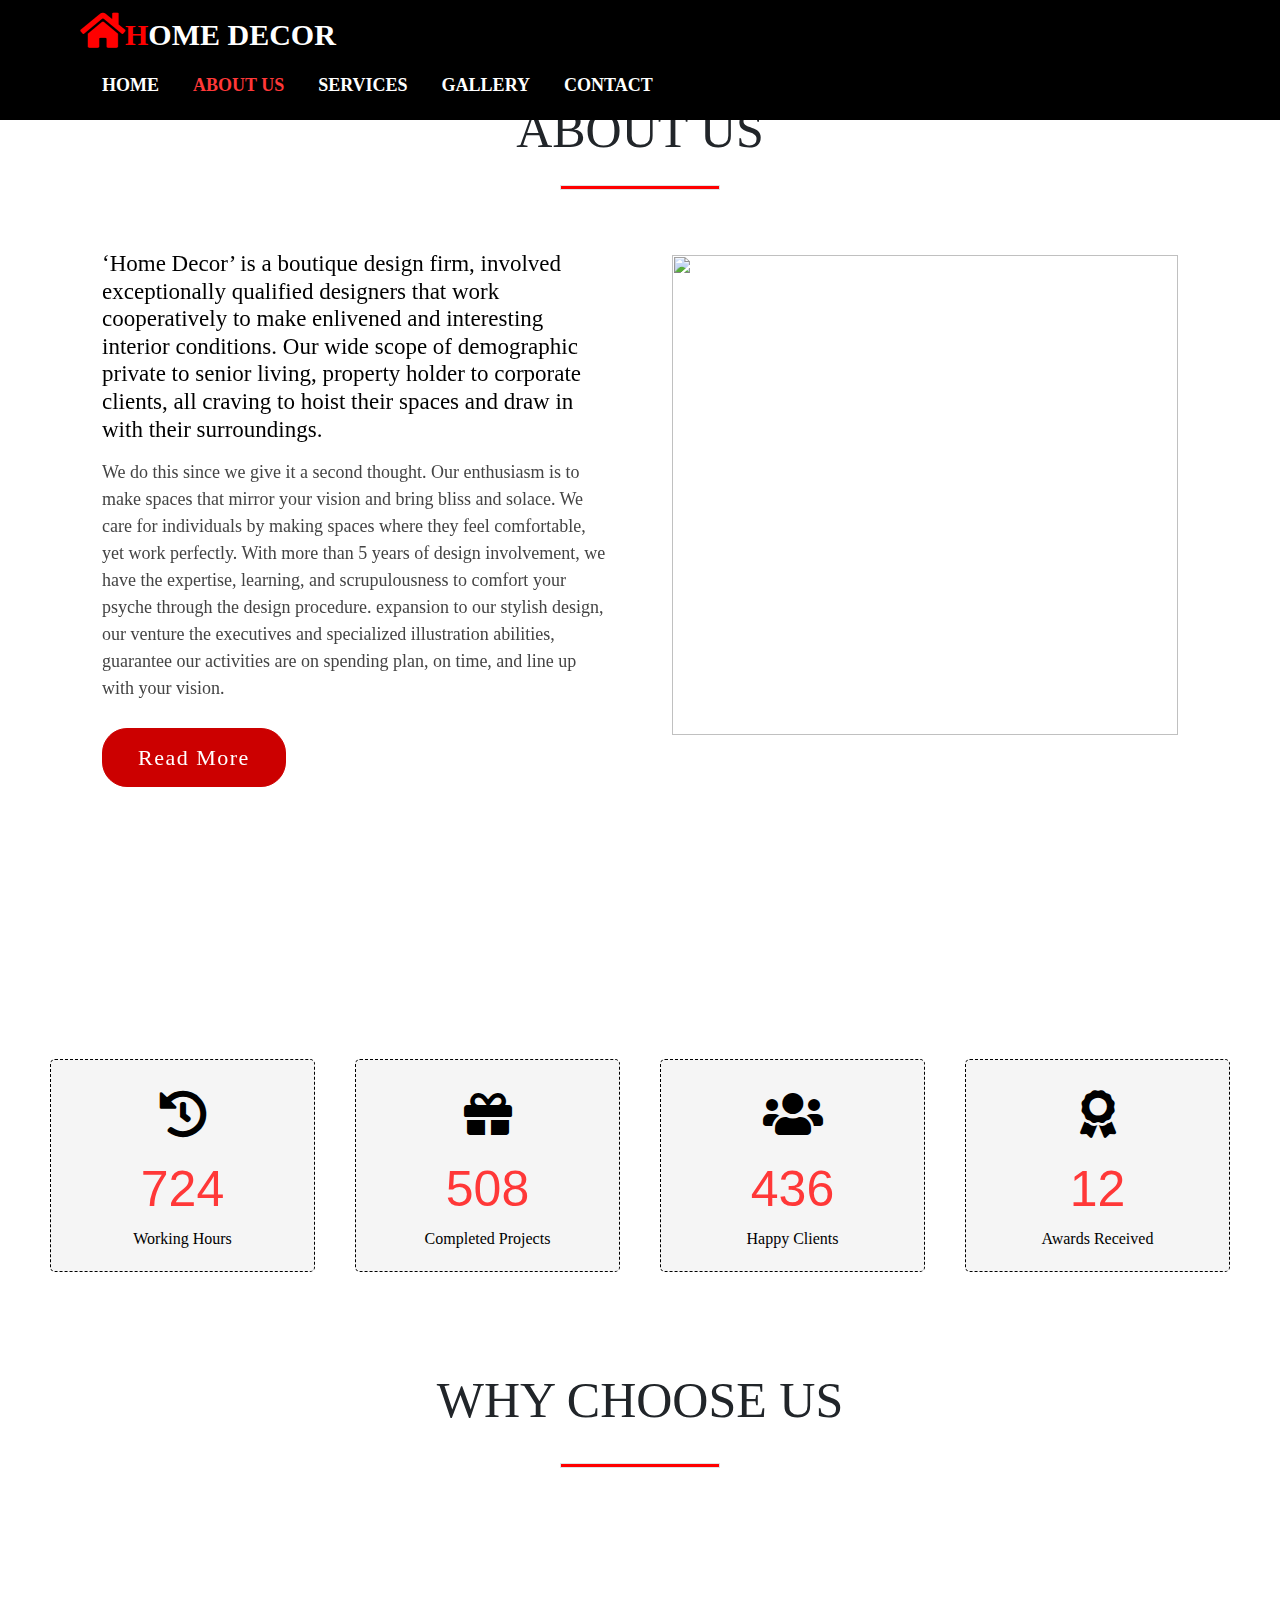
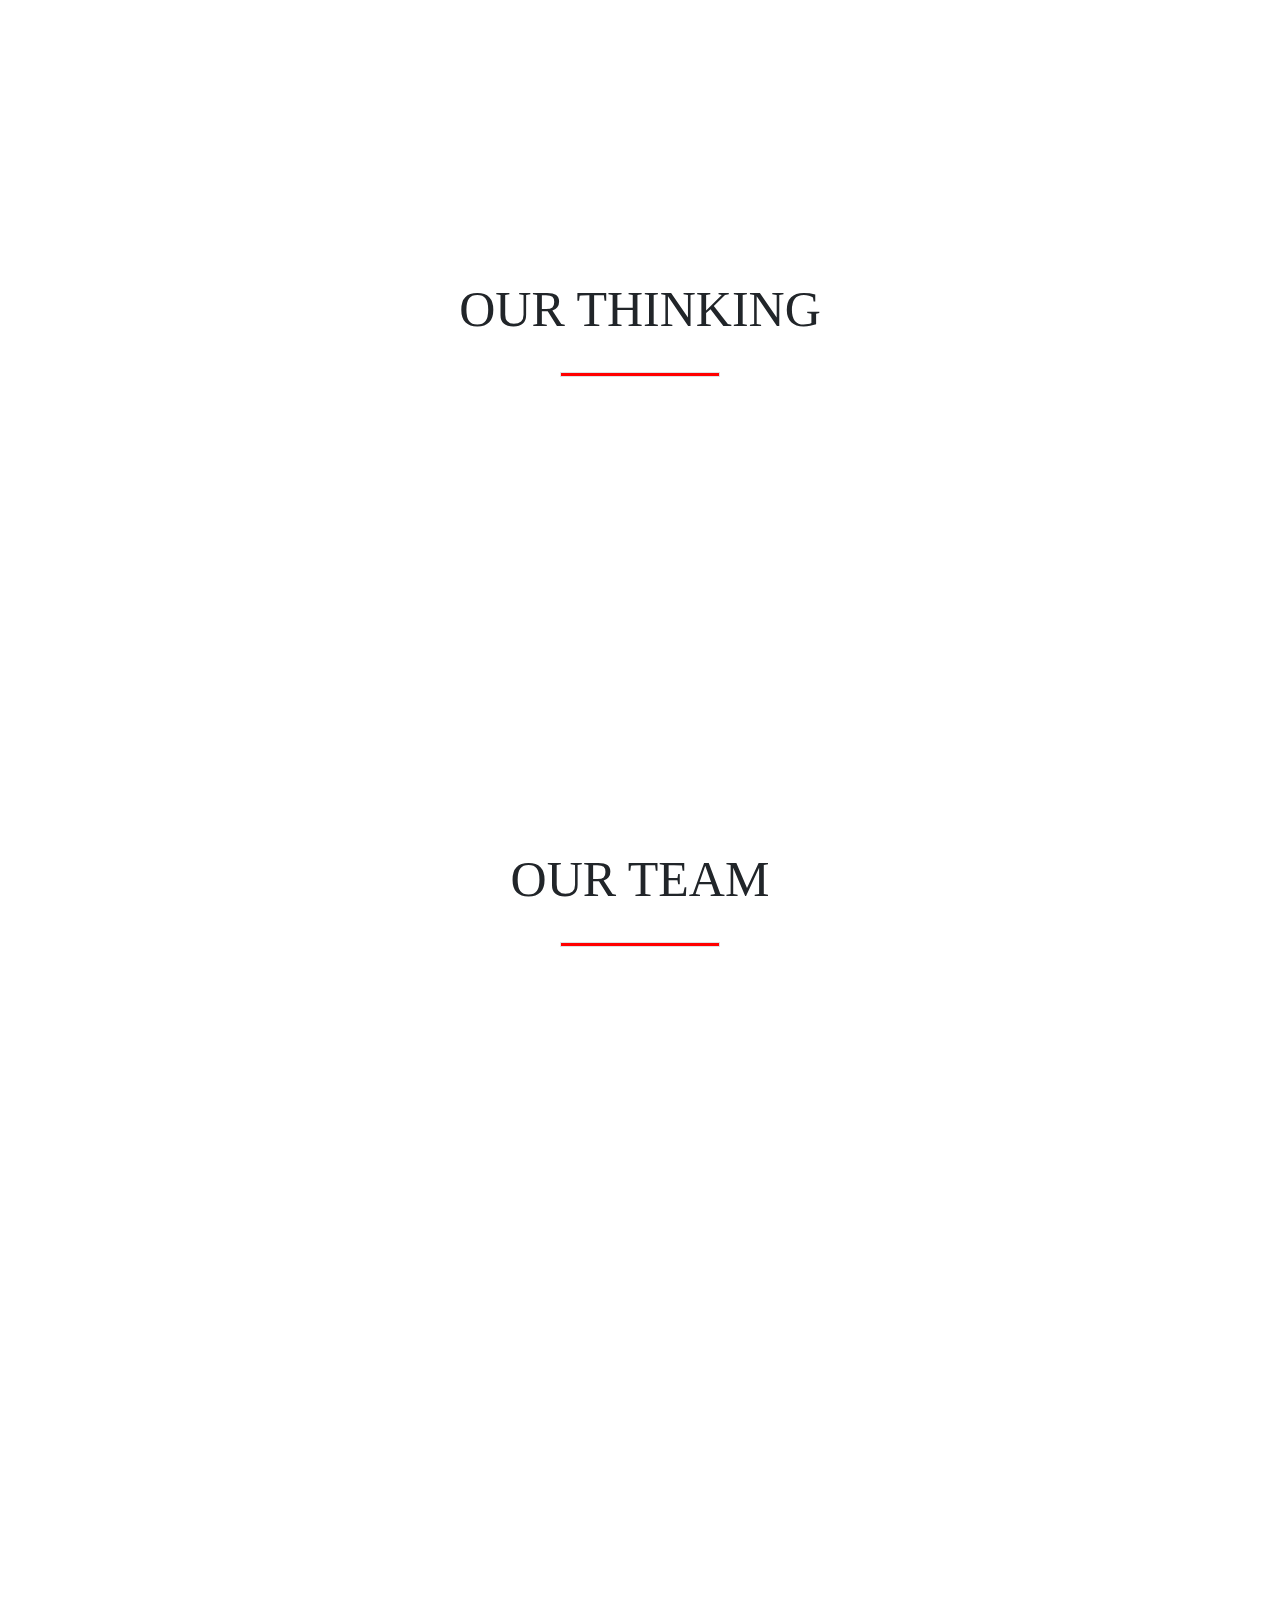
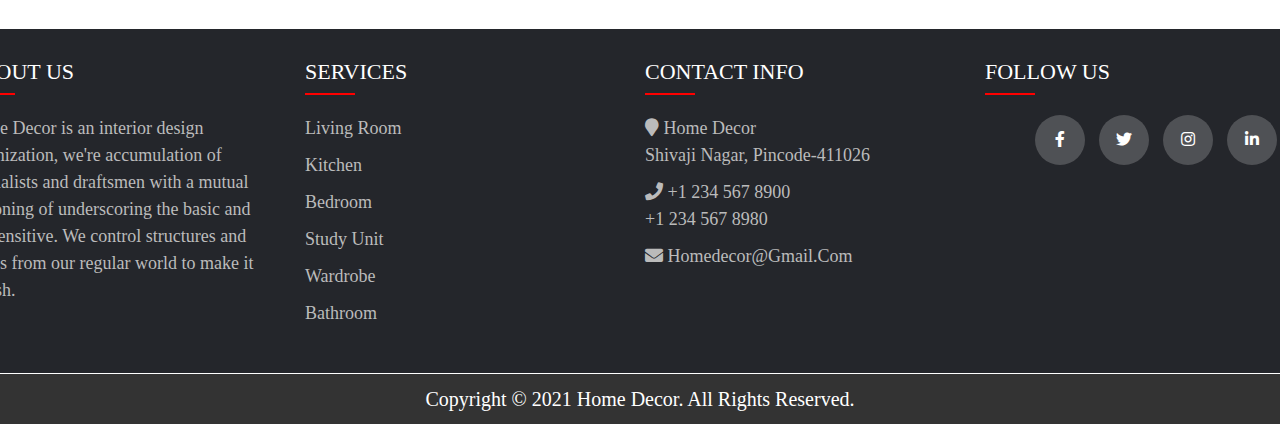
==== commit a99cb44d: "made changes" ====
--- a/aboutus.html
+++ b/aboutus.html
@@ -303,10 +303,8 @@
     					<li><a href="SerBedroom.html">Bedroom</a></li>
     					<li><a href="SerStudyUnit.html">Study Unit</a></li>
     					<li><a href="SerWardrobe.html">Wardrobe</a></li>
-              <li><a href="SerFoyerDesign.html">Foyer Design</a></li>
-    					<li><a href="SerBathroom.html">Bathroom</a></li>
-    					<li><a href="SerFoldable.html">Foldable Furniture</a></li>
-    				</ul>
+              <li><a href="SerBathroom.html">Bathroom</a></li>
+      				</ul>
     			</div>
     			<div class="footer-col">
     				<h4 class="foot">CONTACT INFO</h4>
@@ -330,25 +328,6 @@
     </footer>
 	<p class="copyright">Copyright © 2021 Home Decor. All Rights Reserved.</p>
   <script src="https://unpkg.com/aos@next/dist/aos.js"></script>
-  <script>
-    function showMenu() {
-	var topNav = document.getElementById('topnav');
-	if (topNav.className === "navbar") {
-		topNav.className += " show";
-	} else {
-		topNav.className = "navbar";
-	}
-}
-  $(document).ready(function(){
-    $('.counter').counterUp({
-      delay: 10,
-      time: 1200
-    });
-  });
-  AOS.init({
-      offset:300,
-      duration:1000
-    });
-  </script>
+  <script src="js/aboutus.js"></script>
 </body>
 </html>--- a/CSS/aboutus.css
+++ b/CSS/aboutus.css
@@ -12,7 +12,7 @@
   }
     
 body, html {
-	font-family: sans-serif;
+	font-family: Georgia;
 	margin: 0;
 	height: 100%;
 }
@@ -297,7 +297,7 @@
 	font-style: bold;
   }
   .services .box-container .box p{
-	font-size: 1rem;
+	font-size: 1.2rem;
 	color:red;
 	padding:1rem 0;
   }
@@ -499,6 +499,7 @@
 .footer {
 	background-color: #24262b;
 	padding: 20px 0;
+	border-bottom: 1px solid white;
 }
 .footer-col {
 	width: 25%;
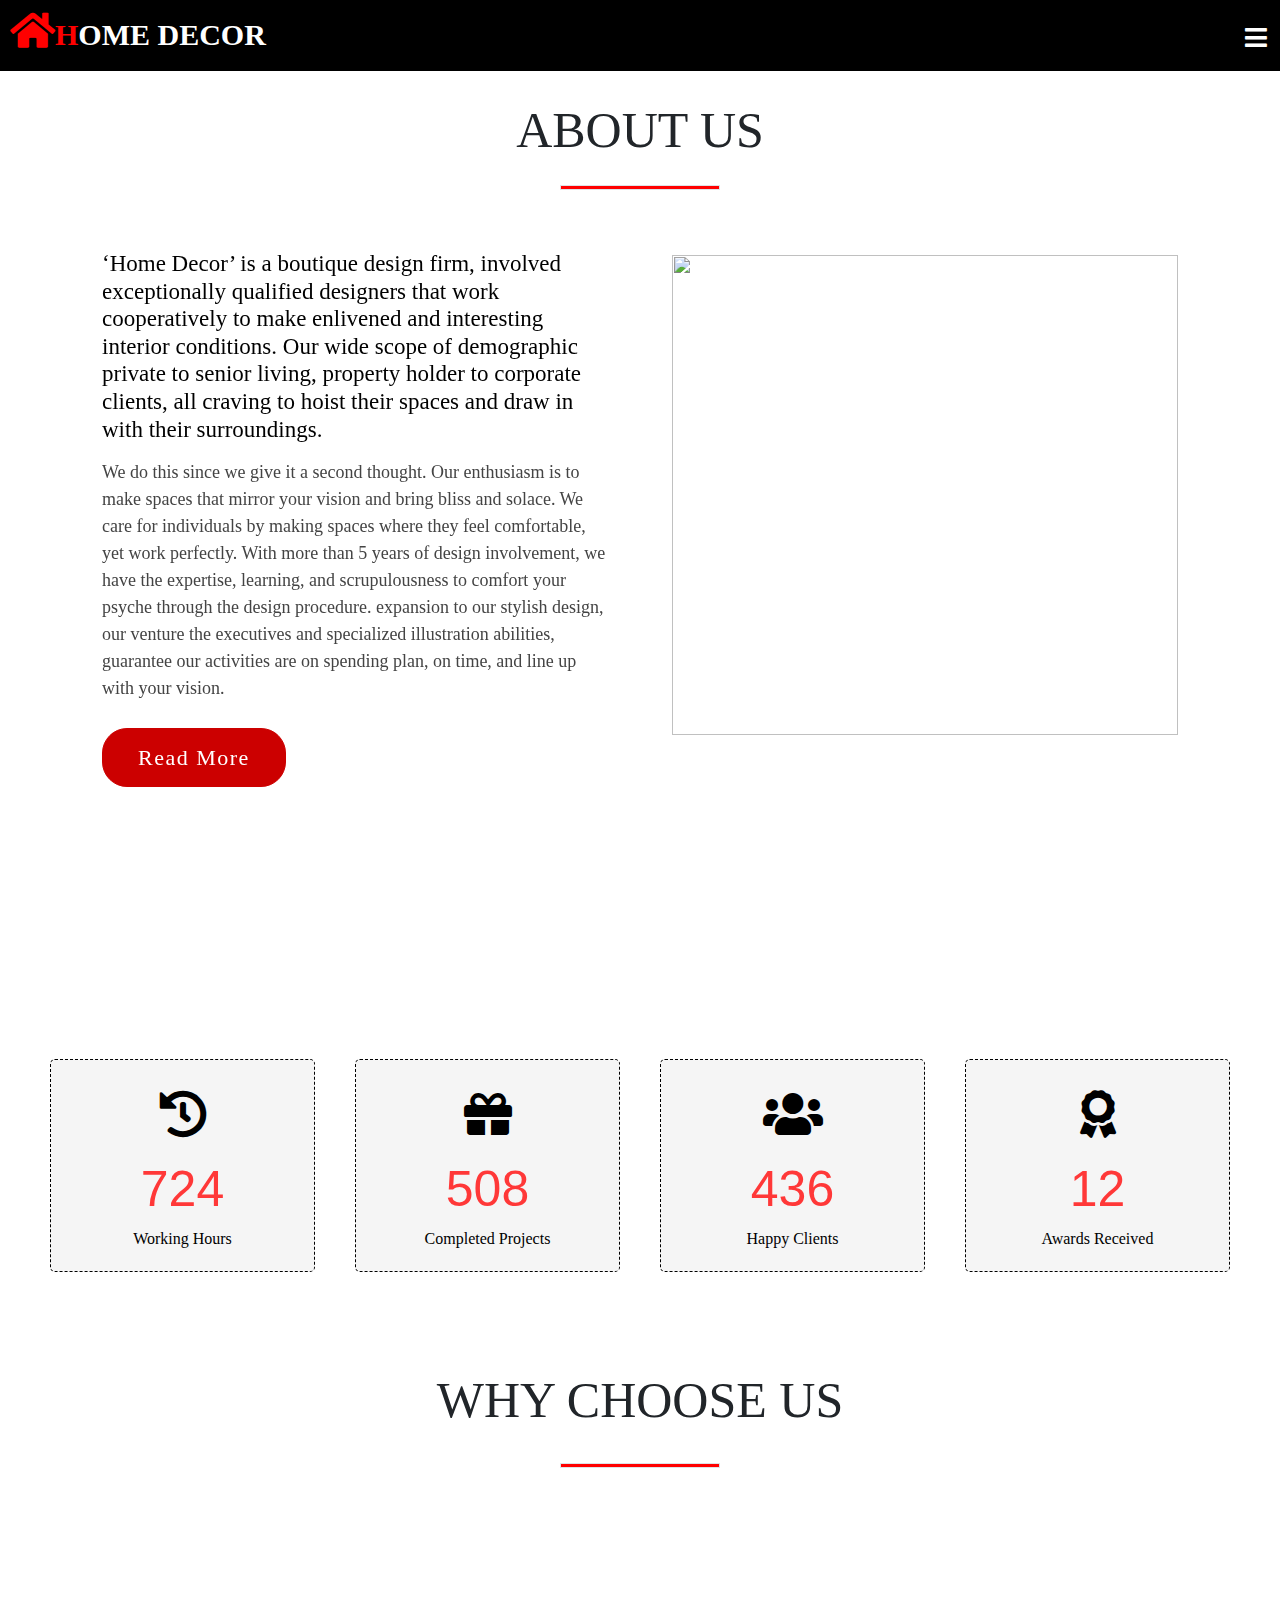
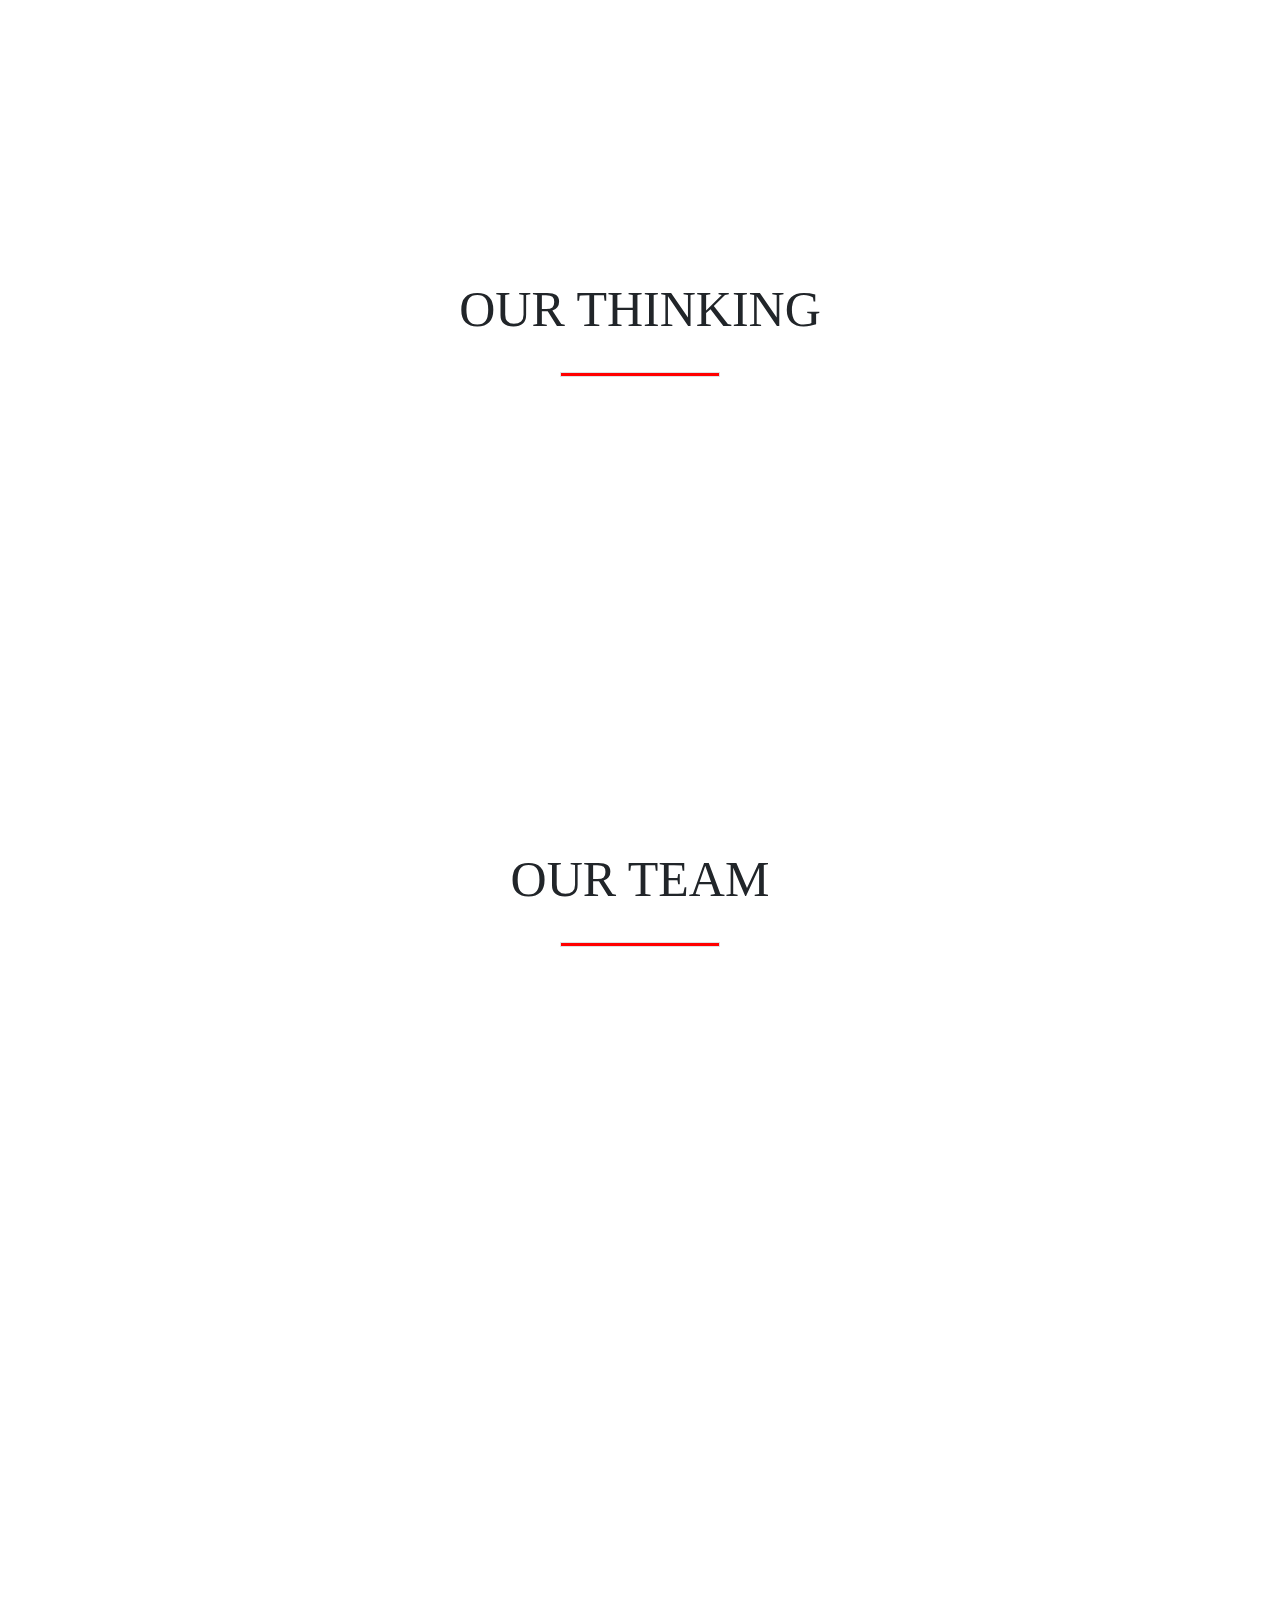
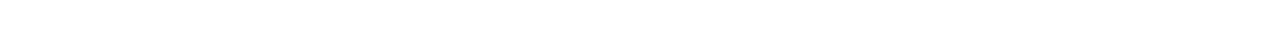
==== commit 6b58324b: "file modified" ====
--- a/aboutus.html
+++ b/aboutus.html
@@ -65,7 +65,7 @@
     </div>
   
     <div class="col-md-6 image">
-      <img src="images/about2.png" width="90%" alt="">
+      <img src="images/about2.jpg" width="90%" alt="">
   </div>
   </div>
   </section>
@@ -285,49 +285,7 @@
           </div>
       </div>
    </section>
- 
-    <footer class="footer">
-    	<div class="container">
-    		<div class="row">
-    			<div class="footer-col">
-    				<h4>ABOUT US</h4>
-    				<ul>
-    					<li><div class="tt">Home Decor is an interior design organization, we're accumulation of specialists and draftsmen with a mutual reasoning of underscoring the basic and the sensitive. We control structures and mixes from our regular world to make it stylish.</div></li>
-    				</ul>
-    			</div>
-    			<div class="footer-col">
-    				<h4 class="foot">SERVICES</h4>
-    				<ul>
-    					<li><a href="SerTVUnit.html">Living Room</a></li>
-    					<li><a href="SerKitchen.html">Kitchen</a></li>
-    					<li><a href="SerBedroom.html">Bedroom</a></li>
-    					<li><a href="SerStudyUnit.html">Study Unit</a></li>
-    					<li><a href="SerWardrobe.html">Wardrobe</a></li>
-              <li><a href="SerBathroom.html">Bathroom</a></li>
-      				</ul>
-    			</div>
-    			<div class="footer-col">
-    				<h4 class="foot">CONTACT INFO</h4>
-    				<ul>
-    					<li><a href="#"><i class="fa fa-map-marker" aria-hidden="true"></i>  Home Decor<br>Shivaji Nagar, Pincode-411026</a></li>
-    					<li><a href="#"><i class="fa fa-phone" aria-hidden="true"></i>  +1 234 567 8900<br>+1 234 567 8980</a></li>
-    					<li><a href="#"><i class="fa fa-envelope" aria-hidden="true"></i>  homedecor@gmail.com</a></li>
-    				</ul> 
-    			</div>
-    			<div class="footer-col">
-    				<h4 class="foot">FOLLOW US</h4>
-    				<div class="social-links">
-    					<a href="#"><i class="fab fa-facebook-f"></i></a>
-    					<a href="#"><i class="fab fa-twitter"></i></a>
-    					<a href="#"><i class="fab fa-instagram"></i></a>
-    					<a href="#"><i class="fab fa-linkedin-in"></i></a>
-    				</div>
-    			</div>
-    		</div>
-    	</div>
-    </footer>
-	<p class="copyright">Copyright © 2021 Home Decor. All Rights Reserved.</p>
-  <script src="https://unpkg.com/aos@next/dist/aos.js"></script>
+   <script src="https://unpkg.com/aos@next/dist/aos.js"></script>
   <script src="js/aboutus.js"></script>
 </body>
 </html>--- a/CSS/aboutus.css
+++ b/CSS/aboutus.css
@@ -99,7 +99,7 @@
 }
 
 
-@media screen and (max-width: 900px) {
+@media screen and (max-width: 1300px) {
 	.navbar {
 		padding: 10px;
 	}
@@ -131,8 +131,6 @@
 	.navbar.show .menu a {
 		width: 100%;
 	}
-
-
 }
 .about{
 	margin-top: 100px;
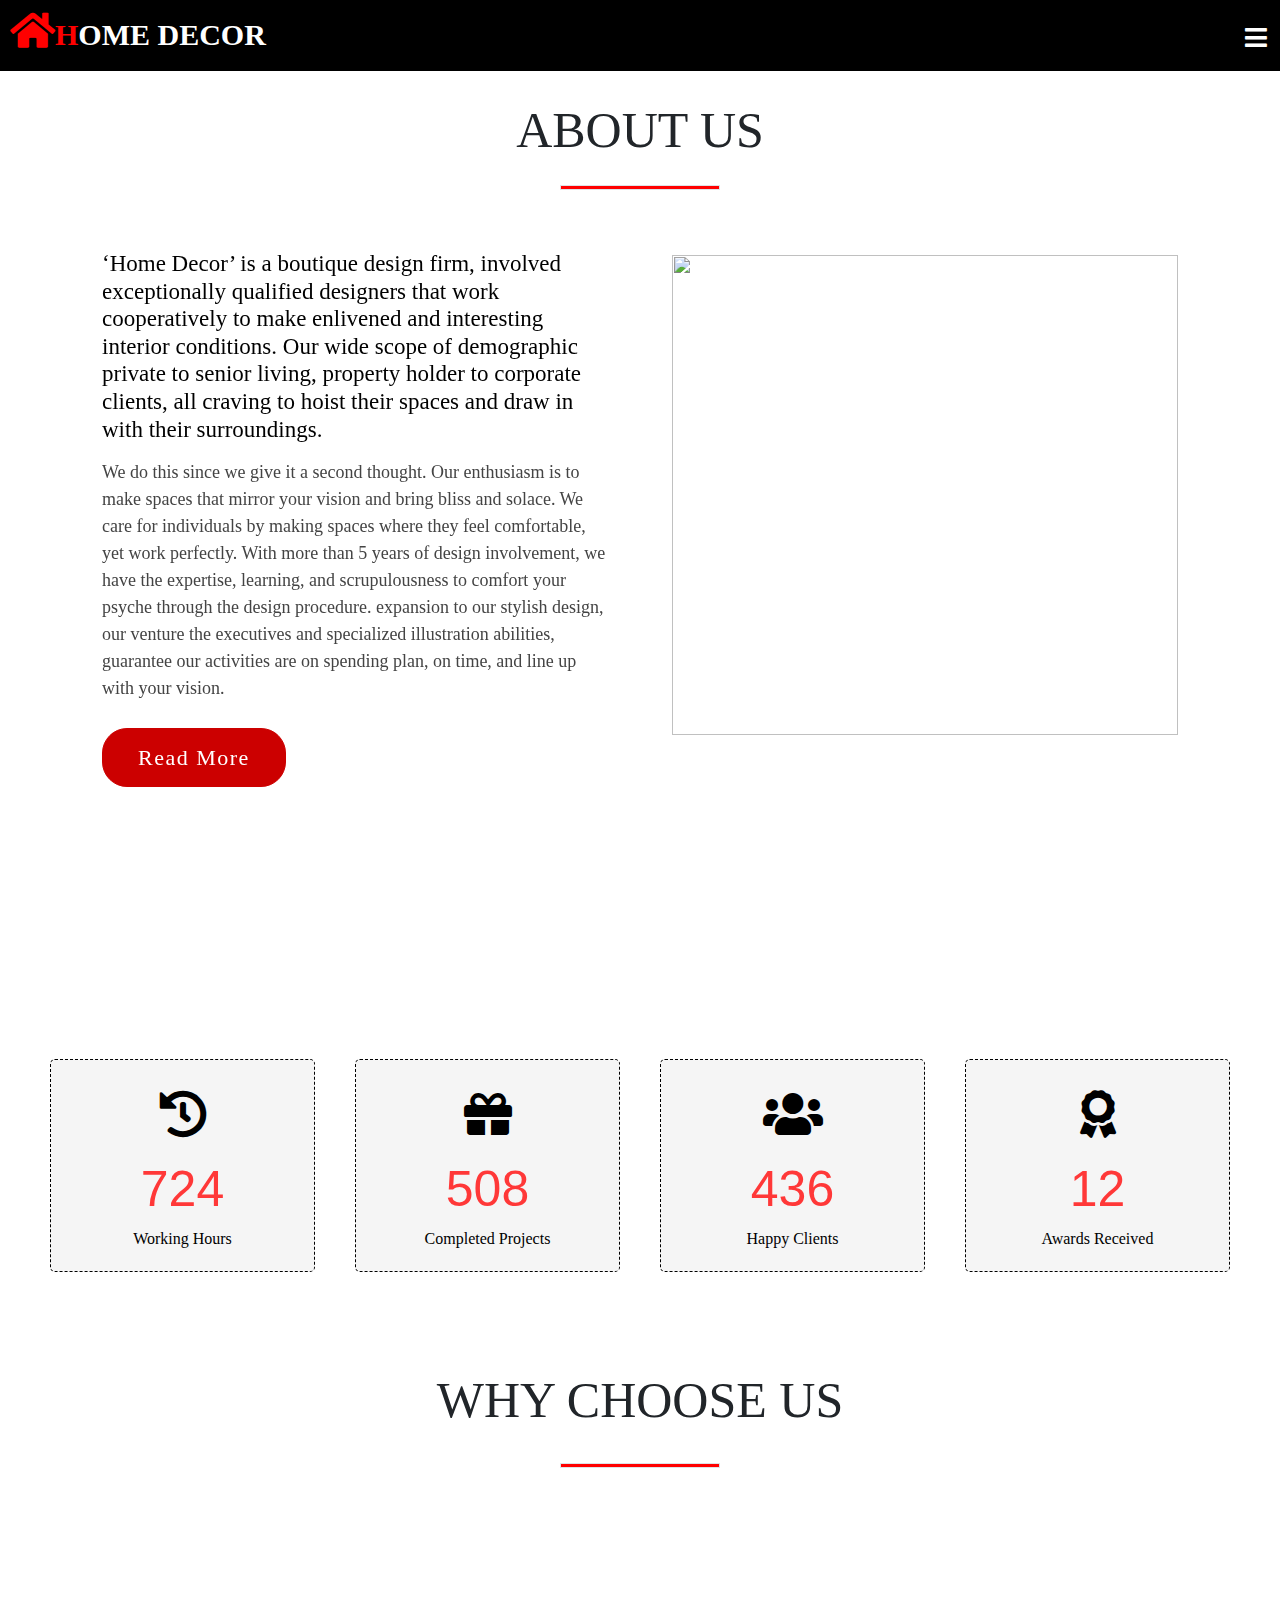
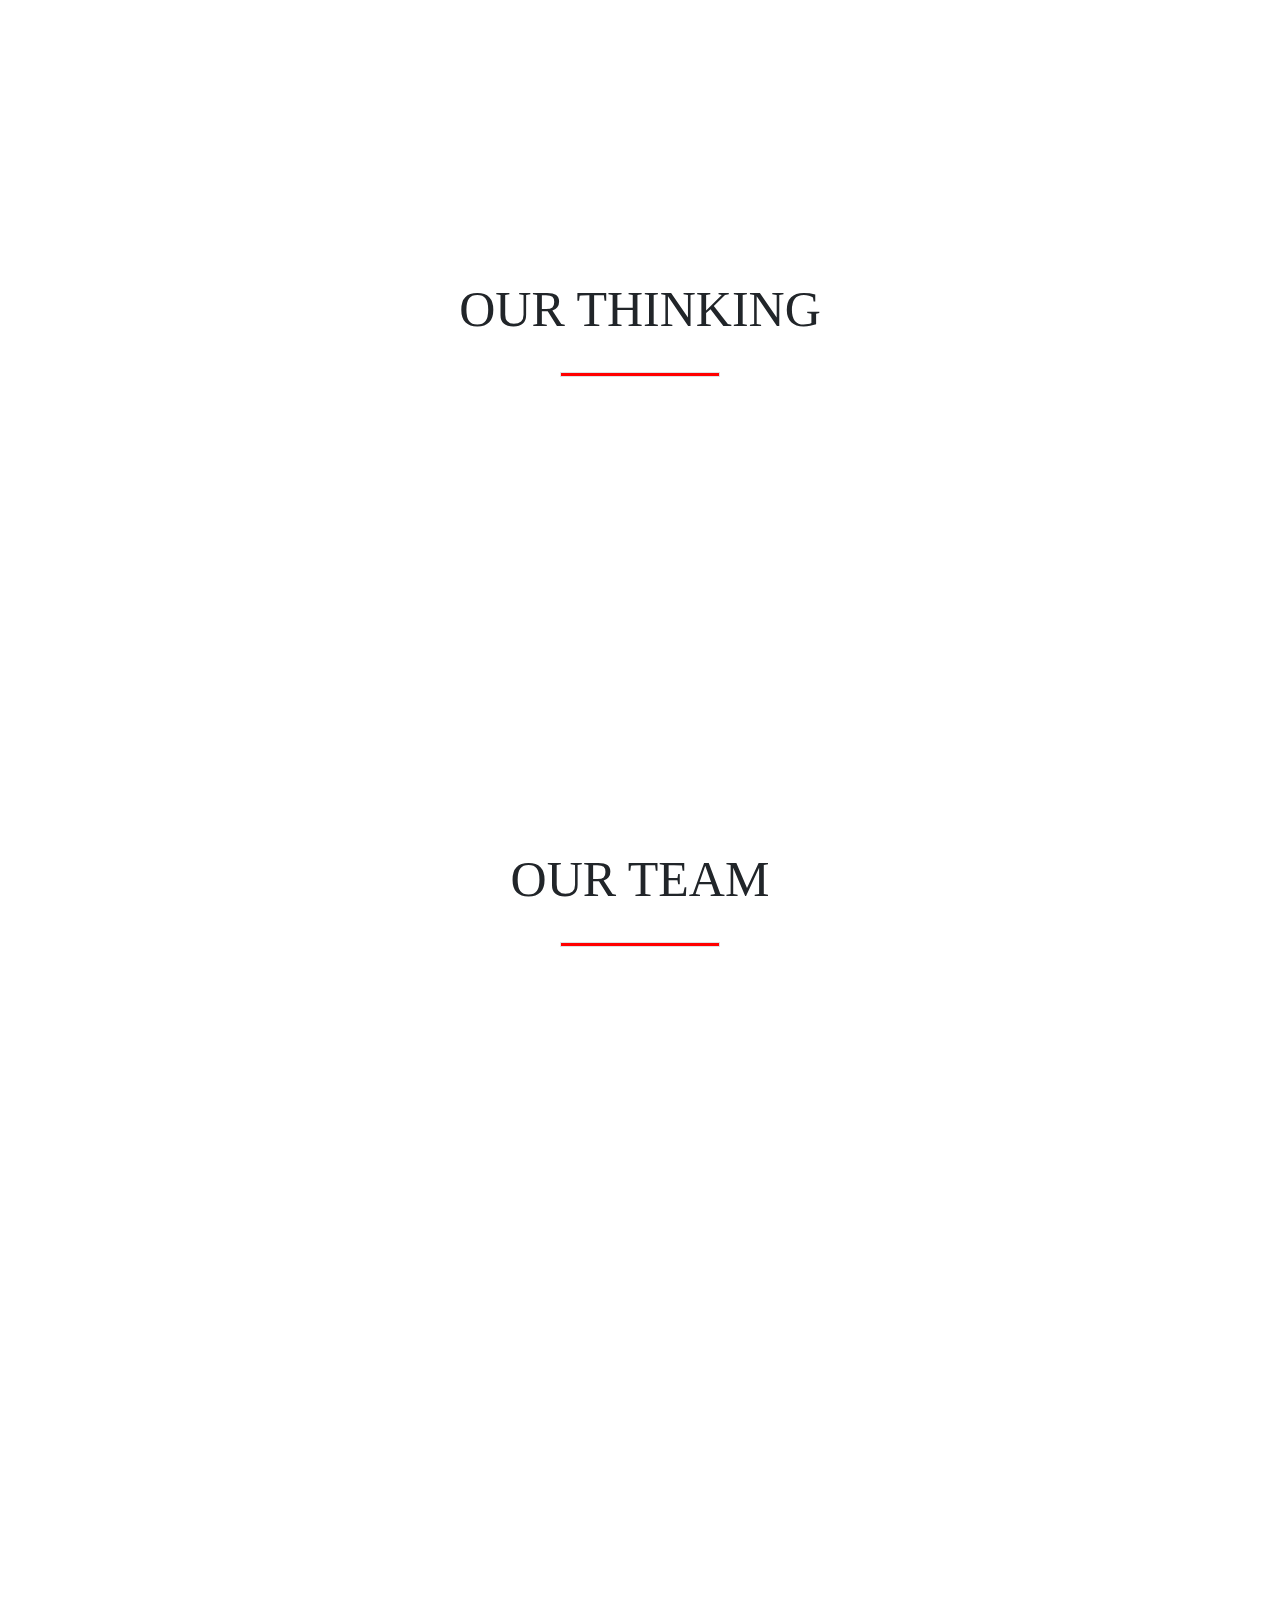
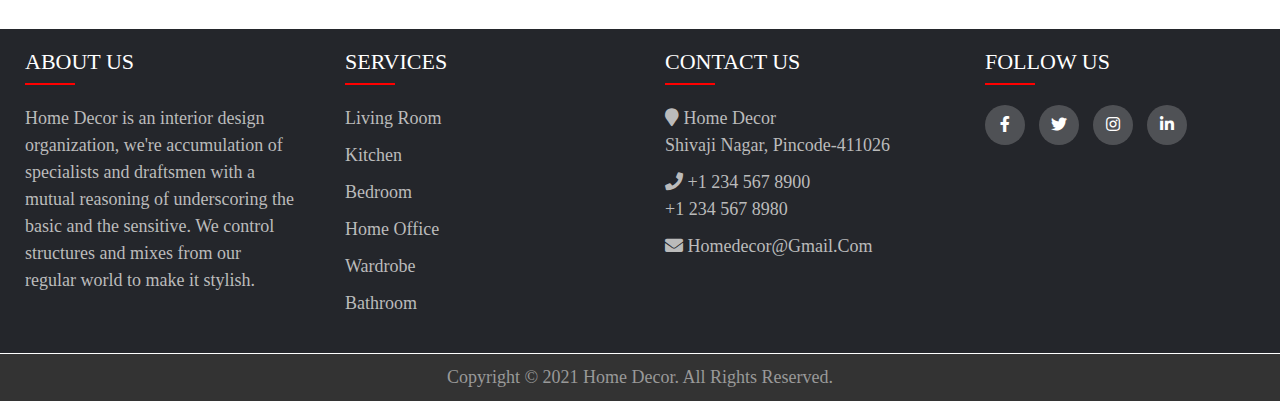
==== commit 0add8495: "file modified" ====
--- a/aboutus.html
+++ b/aboutus.html
@@ -13,6 +13,7 @@
   <script src="https://cdnjs.cloudflare.com/ajax/libs/Counter-Up/1.0.0/jquery.counterup.min.js"></script>
   <link rel="stylesheet" href="https://unpkg.com/aos@next/dist/aos.css"/>
   <link rel="stylesheet" type="text/css" href="CSS/aboutus.css">
+  <link rel="stylesheet" href="CSS/footer.css">
   </head>
 <body>
 <nav>
@@ -285,7 +286,47 @@
           </div>
       </div>
    </section>
-   <script src="https://unpkg.com/aos@next/dist/aos.js"></script>
+   <footer class="footer">
+    <div class="container-fluid">
+      <div class="row">
+        <div class="footer-col">
+          <h4>ABOUT US</h4>
+          <ul>
+            <li><div class="tt">Home Decor is an interior design organization, we're accumulation of specialists and draftsmen with a mutual reasoning of underscoring the basic and the sensitive. We control structures and mixes from our regular world to make it stylish.</div></li>
+          </ul>
+        </div>
+        <div class="footer-col">
+          <h4>SERVICES</h4>
+          <ul>
+            <li><a href="SerTVUnit.html">Living Room</a></li>
+            <li><a href="SerKitchen.html">Kitchen</a></li>
+            <li><a href="SerBedroom.html">Bedroom</a></li>
+            <li><a href="SerStudyUnit.html">Home Office</a></li>
+            <li><a href="SerWardrobe.html">Wardrobe</a></li>
+            <li><a href="SerBathroom.html">Bathroom</a></li>
+          </ul>
+        </div>
+        <div class="footer-col">
+          <h4>CONTACT US</h4>
+          <ul>
+            <li><a href="#"><i class="fa fa-map-marker" aria-hidden="true"></i>  Home Decor<br>Shivaji Nagar, Pincode-411026</a></li>
+            <li><a href="#"><i class="fa fa-phone" aria-hidden="true"></i>  +1 234 567 8900<br>+1 234 567 8980</a></li>
+            <li><a href="#"><i class="fa fa-envelope" aria-hidden="true"></i>  homedecor@gmail.com</a></li>
+          </ul> 
+        </div>
+        <div class="footer-col">
+          <h4>FOLLOW US</h4>
+          <div class="social-links">
+            <a href="#"><i class="fab fa-facebook-f"></i></a>
+            <a href="#"><i class="fab fa-twitter"></i></a>
+            <a href="#"><i class="fab fa-instagram"></i></a>
+            <a href="#"><i class="fab fa-linkedin-in"></i></a>
+          </div>
+        </div>
+      </div>
+    </div>
+  </footer>
+<p class="copyright">Copyright © 2021 Home Decor. All Rights Reserved.</p>   <script src="https://unpkg.com/aos@next/dist/aos.js"></script>
   <script src="js/aboutus.js"></script>
 </body>
 </html>--- a/CSS/aboutus.css
+++ b/CSS/aboutus.css
@@ -99,7 +99,7 @@
 }
 
 
-@media screen and (max-width: 1300px) {
+@media screen and (max-width: 1500px) {
 	.navbar {
 		padding: 10px;
 	}
@@ -480,121 +480,4 @@
        max-width: calc(100%);
 
    }
-}
-.footer.container {
-	max-width: 1570px;
-	margin: auto;
-}
-.footer .row {
-	display: flex;
-	flex-wrap: wrap;
-	margin-left: -100px;
-	margin-right: -150px;
-}
-.footer ul {
-	list-style: none;
-}
-.footer {
-	background-color: #24262b;
-	padding: 20px 0;
-	border-bottom: 1px solid white;
-}
-.footer-col {
-	width: 25%;
-	padding: 10px 30px;
-}
-.footer-col h4{
-	font-size: 22px;
-	color: #ffffff;
-	text-transform: capitalize;
-	margin-bottom: 30px;
-	font-weight: 500;
-	position: relative;
-	margin-left: -50px;
-}
-.footer-col h4::before {
-	content: '';
-	position: absolute;
-	left: 0;
-	bottom: -10px;
-	background-color:red;
-	height: 2px;
-	box-sizing: border-box;	
-	width: 50px;
-}
-.footer-col ul li:not(:last-child) {
-	margin-bottom: 10px;
-}
-.footer-col ul li a {
-	font-size: 18px;
-	text-transform: capitalize;
-	color: #ffffff;
-	text-decoration: none;
-	font-weight: 300;
-	color: #bbbbbb;
-	display: block;
-	margin-left: -50px;
-	transition: all 0.3s ease;
-}
-.footer-col ul li a:hover {
-	color: #ffffff;
-	padding-left: 8px;
-}
-.footer-col .social-links a{
-	display: inline-block;
-	height: 50px;
-	width: 50px;
-	background-color: rgba(255,255,255,0.2);
-	margin: 0 10px 10px 0;
-	text-align: center;
-	line-height: 50px;
-	border-radius: 50%;
-	color: #ffffff;
-	transition: all 0.5s ease;
-}
-.footer-col .social-links a:hover {
-	color:white;	
-	background-color: red;
-}
-/*responsive*/
-@media(max-width: 767px){
-	.footer .row {
-		display: flex;
-		flex-wrap: wrap;
-		margin-left:0px;
-		margin-right:0px;
-	}
-	.footer-col ul li a {
-		margin-left: -20px;
-	}
-	.footer-col h4{
-		margin-left: -20px;
-	}
-			
-	.footer-col {
-    width: 50%;
-    margin-bottom: 30px;
-}
-.footer-col ul li .tt {
-	margin-left: -20px;
-}
-}
-@media(max-width: 574px){
-	.footer-col {
-    width: 100%;
-}
-}
-.copyright {
-	text-align:center;
-  	font-size:20px;
-	  padding: 10px;
-	  background:rgba(0,0,0,0.8);
- 	 color:white;
- 	 margin-top:0px;
-}
-.tt {
-	color: #bbbbbb;
-	margin-left: -51px;
-	font-size: 18px;
-	margin-right: 30px;
-}
+}--- a/CSS/footer.css
+++ b/CSS/footer.css
@@ -0,0 +1,115 @@
+@import url('https://fonts.googleapis.com/css2?family=Poppins:wght@300;400;500;600;700&display=swap');
+
+body {
+	line-height: 1.5;
+	font-family: Georgia;
+}
+* {
+	margin: 0;
+	padding: 0;
+	box-sizing: border-box;
+}
+.footer.container {
+	max-width: 1370px;
+	margin: auto;
+}
+.footer .row {
+	display: flex;
+	flex-wrap: wrap;
+}
+.footer ul {
+	list-style: none;
+}
+.footer {
+	background-color: #24262b;
+	padding: 20px 0;
+	border-bottom: 1px solid white;
+}
+.footer-col {
+	width: 25%;
+	padding: 0px 25px;
+}
+.footer-col h4{
+	font-size: 22px;
+	color: #ffffff;
+	text-transform: capitalize;
+	margin-bottom: 30px;
+	font-weight: 500;
+	position: relative;
+}
+.footer-col h4::before {
+	content: '';
+	position: absolute;
+	left: 0;
+	bottom: -10px;
+	background-color:red;
+	height: 2px;
+	box-sizing: border-box;	
+	width: 50px;
+}
+.footer-col ul li:not(:last-child) {
+	margin-bottom: 10px;
+}
+.footer-col ul li a {
+	font-size: 18px;
+	text-transform: capitalize;
+	color: #ffffff;
+	text-decoration: none;
+	font-weight: 300;
+	color: #bbbbbb;
+	display: block;
+	transition: all 0.3s ease;
+}
+.footer-col ul li a:hover {
+	color: #ffffff;
+	padding-left: 8px;
+}
+.footer-col .social-links a{
+	display: inline-block;
+	height: 40px;
+	width: 40px;
+	background-color: rgba(255,255,255,0.2);
+	margin: 0 10px 10px 0;
+	text-align: center;
+	line-height: 40px;
+	border-radius: 50%;
+	color: #ffffff;
+	transition: all 0.5s ease;
+}
+.footer-col .social-links a:hover {
+	color:white;	
+	background-color: red;
+}
+/*responsive*/
+@media(max-width: 1000px){
+	.footer-col {
+    width: 50%;
+    margin-bottom: 30px;
+}
+}
+@media(max-width: 574px){
+	.footer-col {
+    width: 100%;
+}
+}
+.copyright {
+	text-align:center;
+  	font-size:18px;
+	  padding: 10px;
+	  background:rgba(0,0,0,0.8);
+ 	 color: #999;
+ 	 margin-bottom:0;
+}
+.tt {
+	font-size: 18px;
+	color: #bbbbbb;
+}
+
+
+
+
+
+
+
+
+
